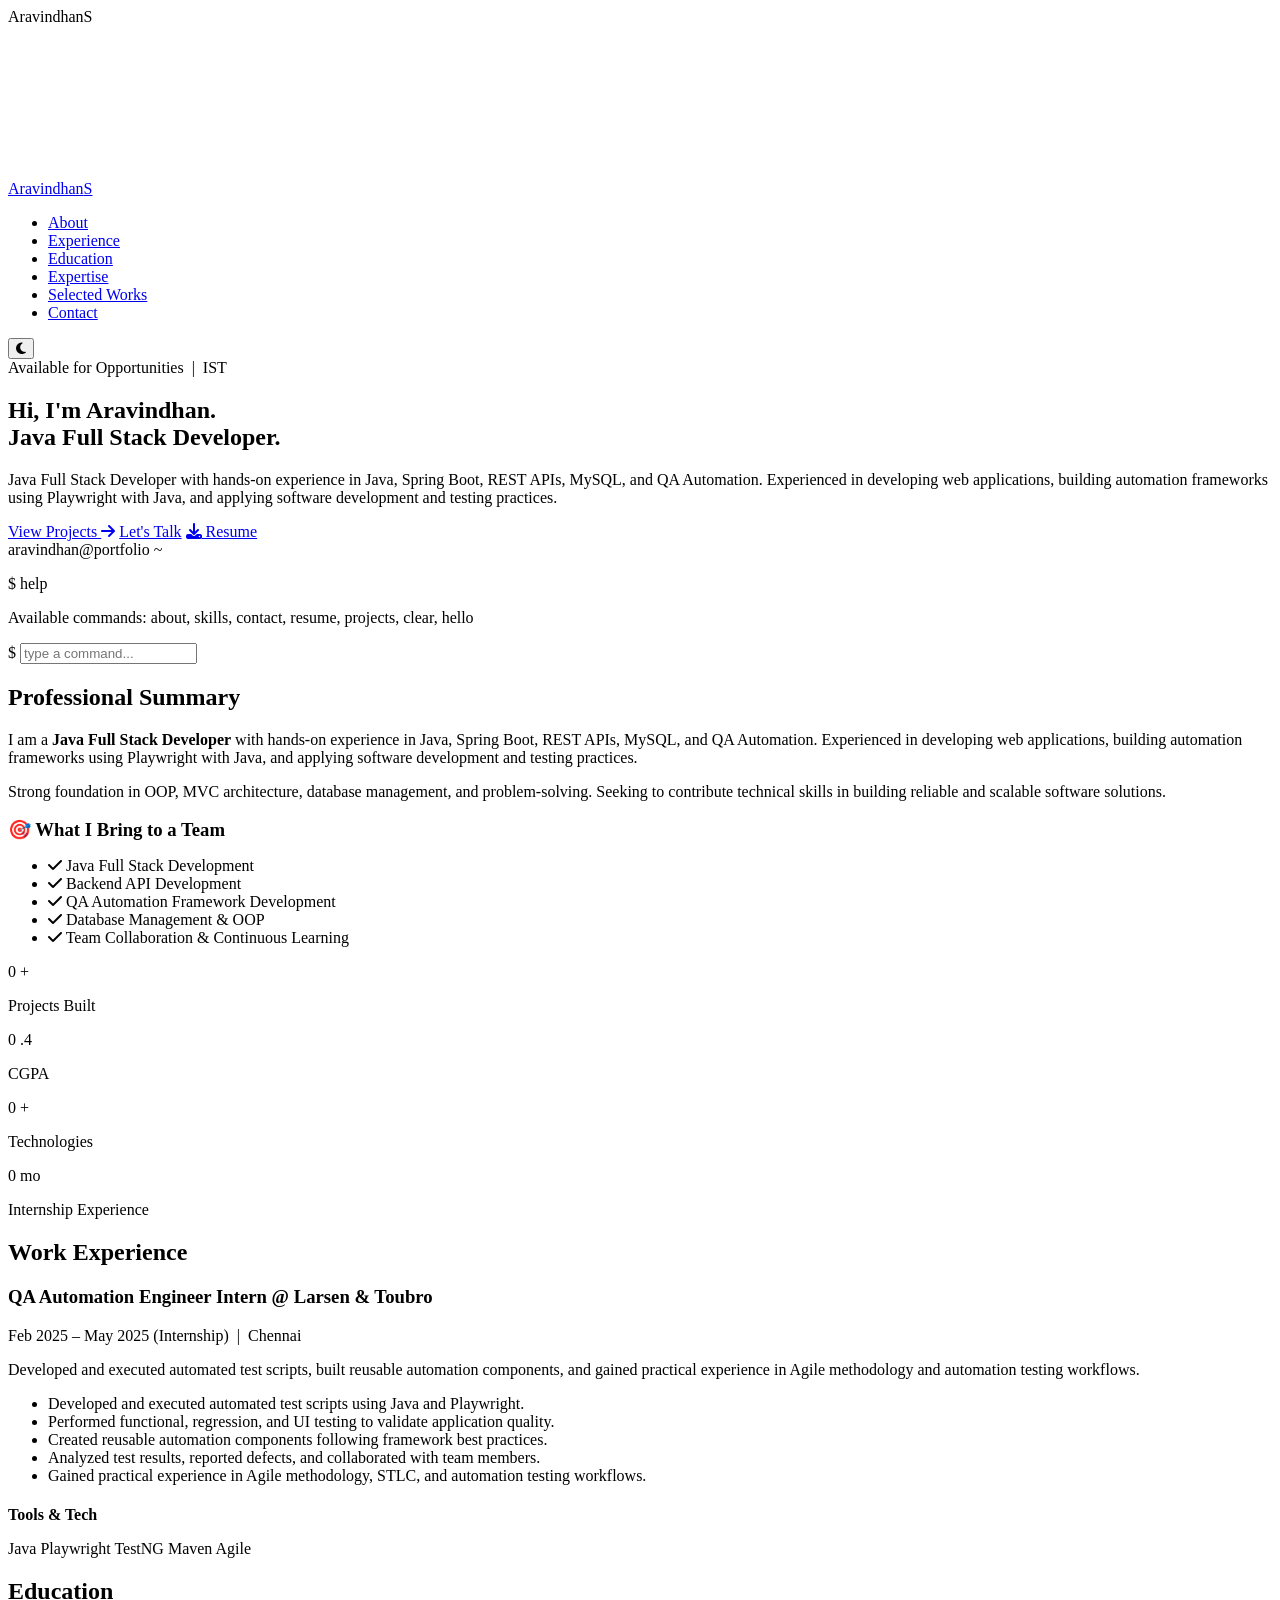
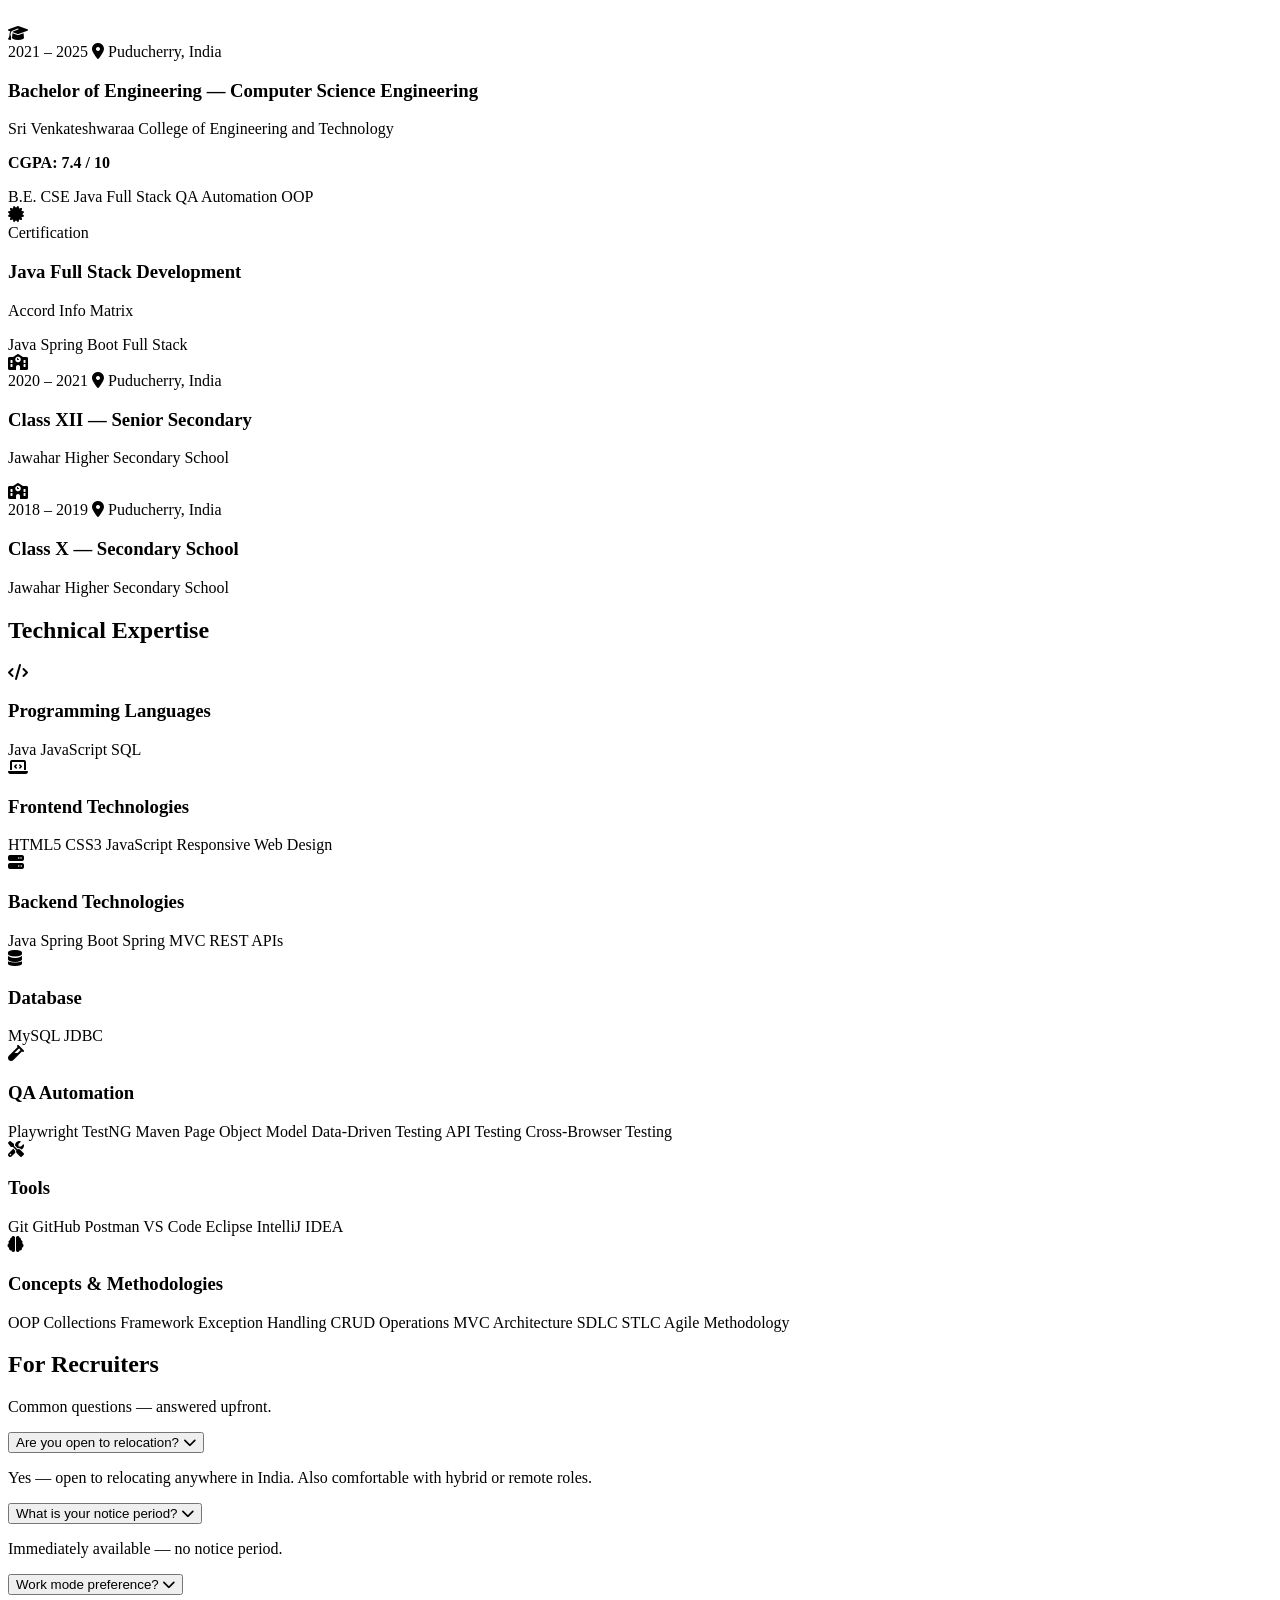
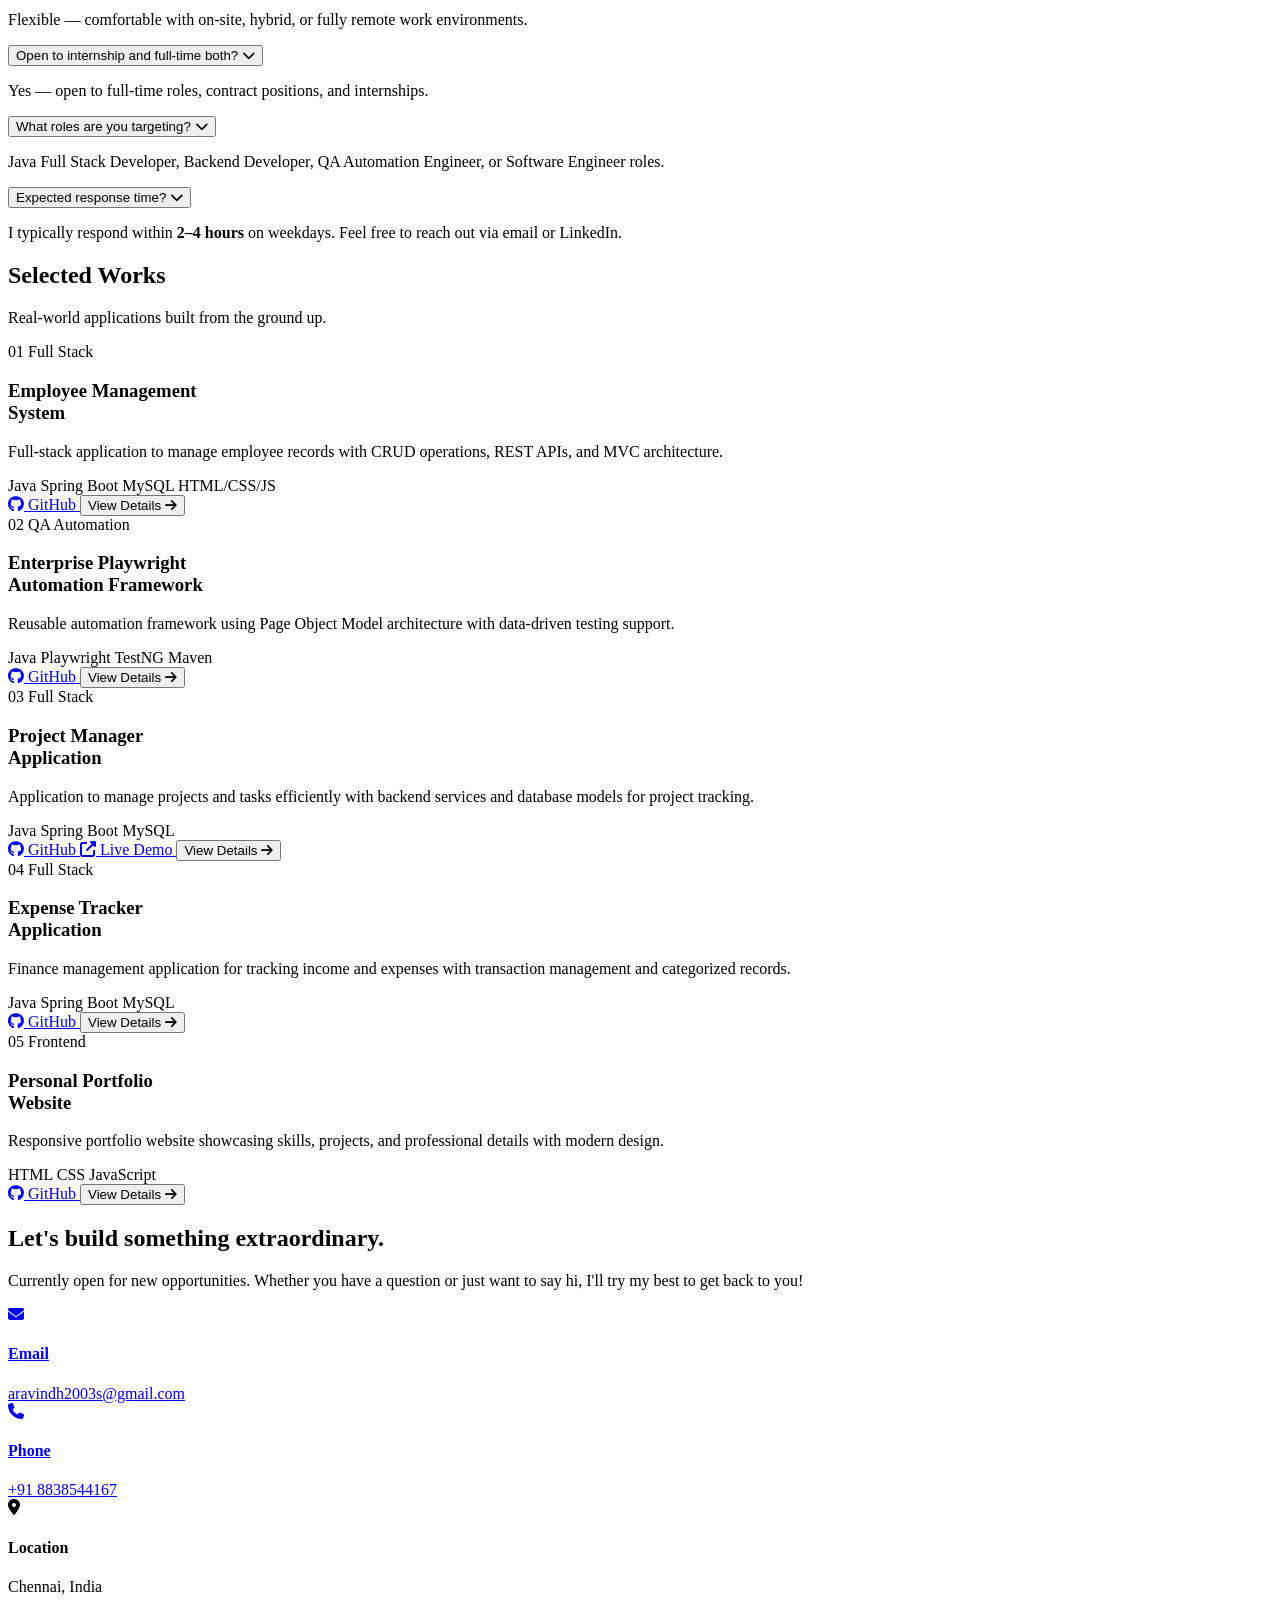
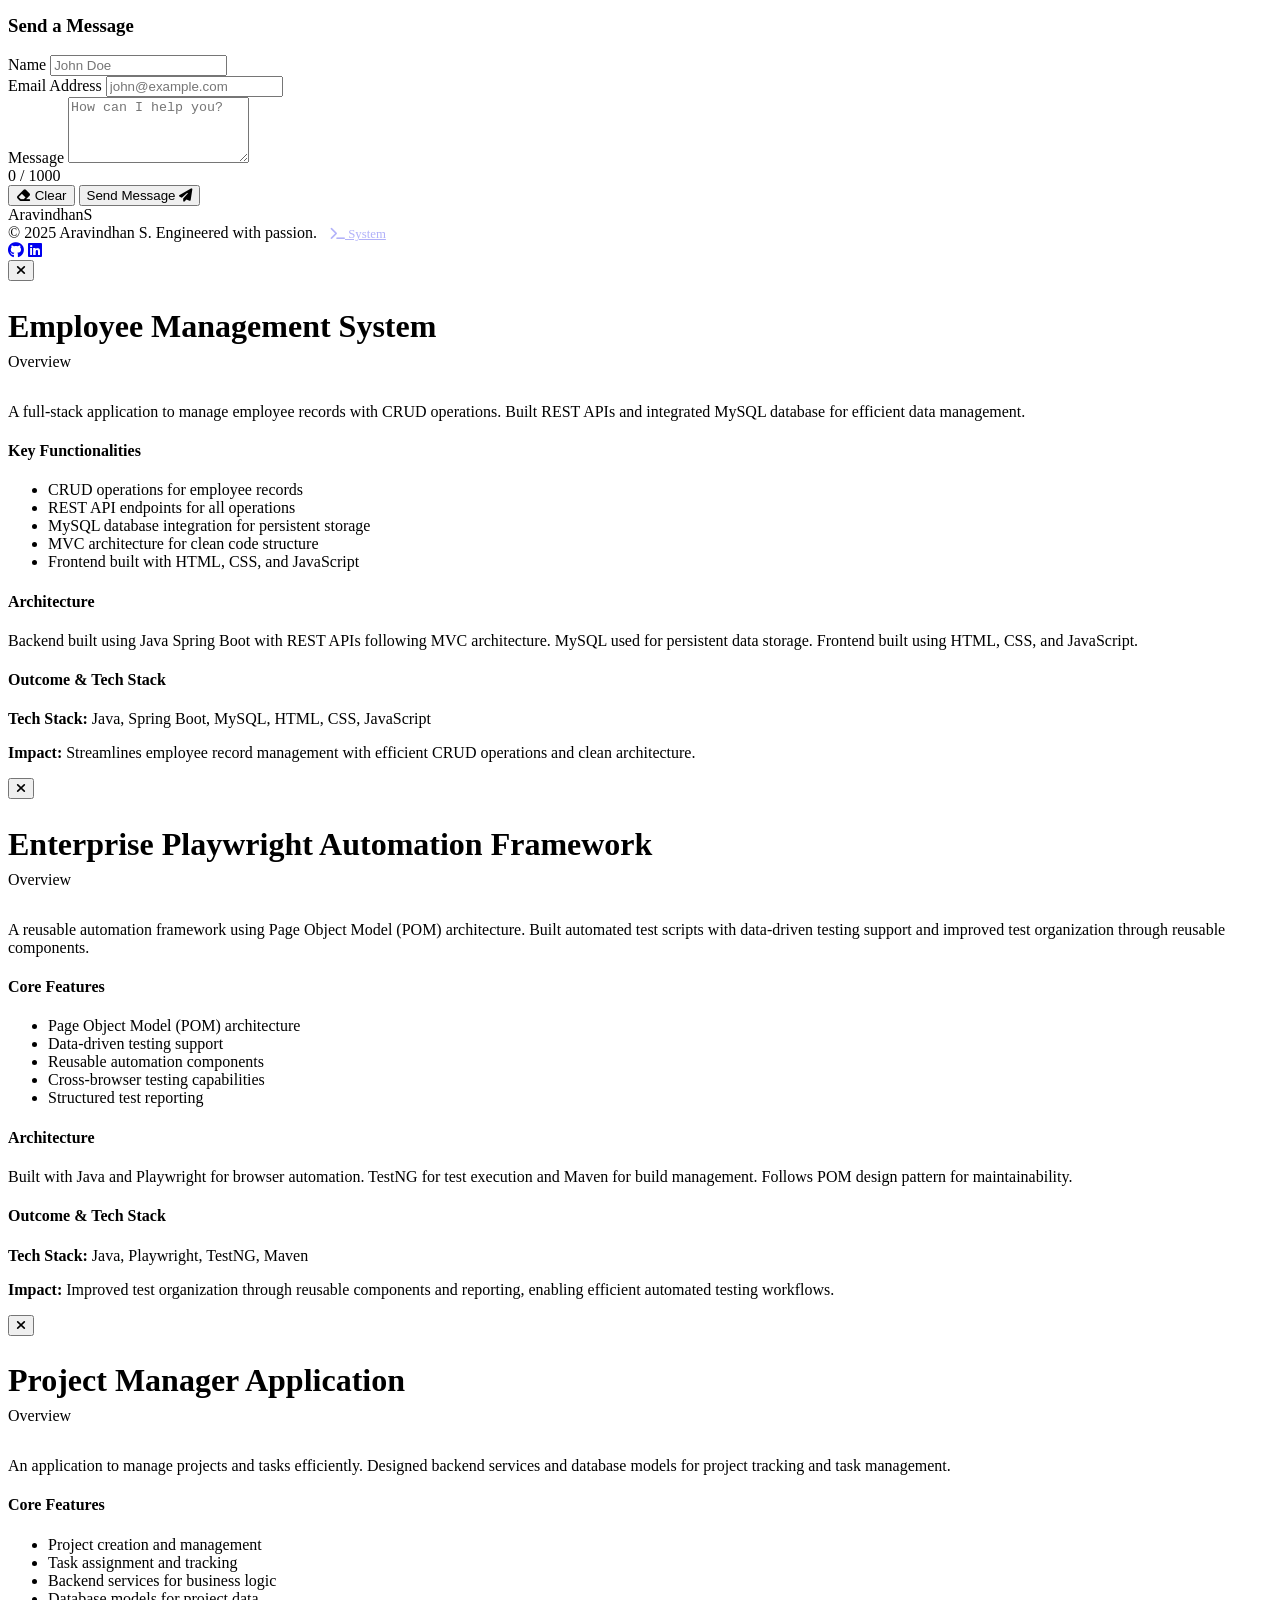
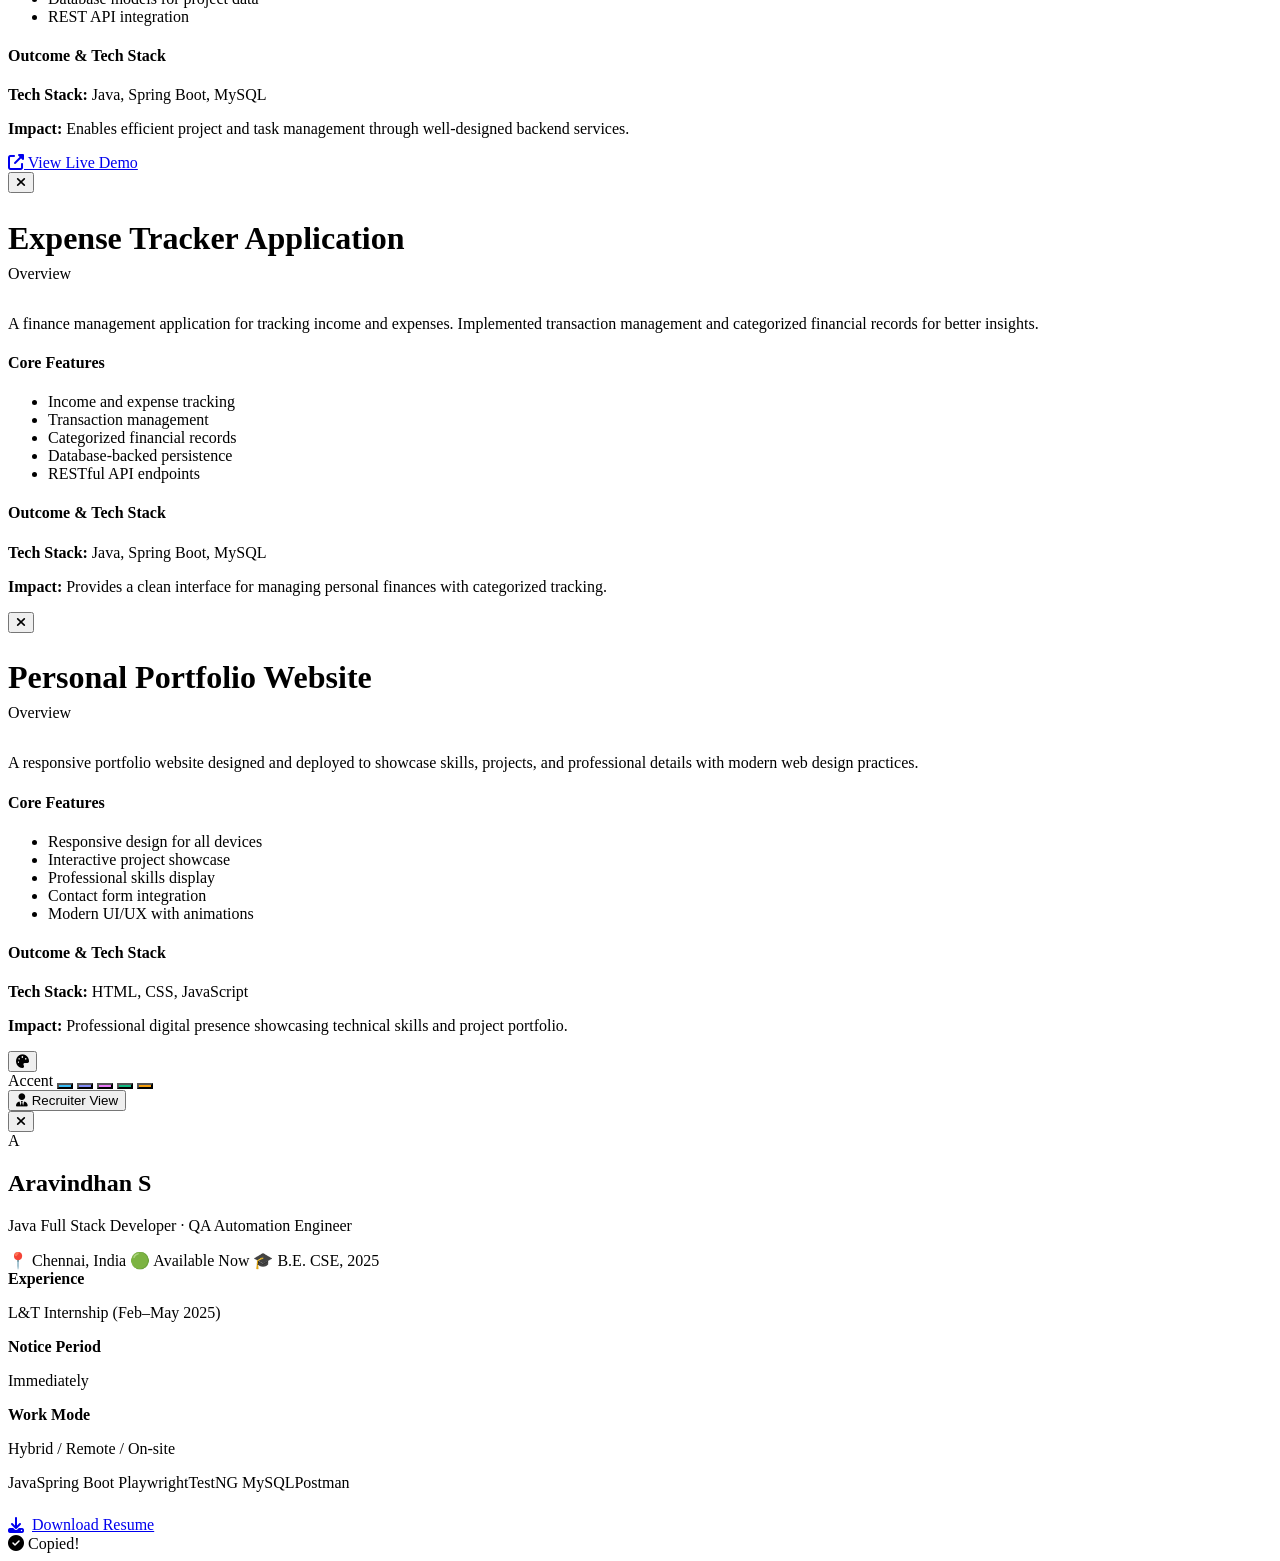
==== frontend/public/index.html @ 98ff4f3c "feat: initialize portfolio website with landing page and experience sections" ====
<!DOCTYPE html>
<html lang="en">

<head>
    <meta charset="UTF-8">
    <meta name="viewport" content="width=device-width, initial-scale=1.0">
    <meta name="description"
        content="Aravindhan S - Java Full Stack Developer & QA Automation Engineer building reliable, scalable software solutions.">
    <meta name="theme-color" content="#030305">

    <!-- Open Graph / SEO Meta Tags -->
    <meta property="og:type" content="website">
    <meta property="og:url" content="https://aravindhans.dev/">
    <meta property="og:title" content="Aravindhan S | Java Full Stack Developer | QA Automation Engineer">
    <meta property="og:description"
        content="Aravindhan S - Java Full Stack Developer & QA Automation Engineer building reliable, scalable software solutions.">
    <meta property="og:image" content="https://aravindhans.dev/og-image.jpg">

    <title>Aravindhan S | Java Full Stack Developer</title>

    <!-- Google Fonts: Inter and Geist -->
    <link rel="preconnect" href="https://fonts.googleapis.com">
    <link rel="preconnect" href="https://fonts.gstatic.com" crossorigin>
    <link
        href="https://fonts.googleapis.com/css2?family=Inter:wght@300;400;500;600;700;800&family=Geist:wght@300;400;500;600;700&display=swap"
        rel="stylesheet">

    <!-- Font Awesome for Icons -->
    <link rel="stylesheet" href="https://cdnjs.cloudflare.com/ajax/libs/font-awesome/6.5.1/css/all.min.css">

    <!-- Custom CSS -->
    <link rel="stylesheet" href="./css/style.css">
</head>

<!-- Scroll Progress Bar -->
<div id="scrollProgress" class="scroll-progress-bar"></div>

<body class="spatial-theme">
    <!-- Cinematic Preloader -->
    <div id="preloader" class="preloader">
        <div class="preloader-content">
            <div class="preloader-logo">Aravindhan<span class="text-accent">S</span></div>
            <div class="preloader-bar">
                <div class="preloader-progress"></div>
            </div>
        </div>
    </div>

    <!-- Canvas Cursor -->
    <canvas id="canvas"></canvas>

    <!-- Navigation -->
    <nav class="navbar glass-panel-nav">
        <div class="nav-container">
            <a href="#home" class="logo">Aravindhan<span class="text-accent">S</span></a>
            <ul class="nav-menu" id="navMenu">
                <li><a href="#about" class="nav-link">About</a></li>
                <li><a href="#experience" class="nav-link">Experience</a></li>
                <li><a href="#education" class="nav-link">Education</a></li>
                <li><a href="#skills" class="nav-link">Expertise</a></li>
                <li><a href="#projects" class="nav-link">Selected Works</a></li>
                <li><a href="#contact" class="nav-link">Contact</a></li>
            </ul>
            <div class="nav-right">
                <button id="themeToggle" class="theme-toggle-btn" aria-label="Toggle theme"
                    title="Toggle Light/Dark Mode">
                    <i class="fas fa-moon" id="themeIcon"></i>
                </button>
                <div class="hamburger" id="hamburger">
                    <span></span>
                    <span></span>
                    <span></span>
                </div>
            </div>
        </div>
    </nav>

    <!-- Hero Section -->
    <section id="home" class="hero">
        <div class="container hero-container">
            <div class="hero-content">
                <div class="hero-badge fade-in-up" id="heroBadge">
                    <span class="pulse-dot"></span> Available for Opportunities &nbsp;|&nbsp; <span
                        id="liveIST">IST</span>
                </div>
                <h1 class="hero-title fade-in-up" style="animation-delay: 0.1s;">
                    Hi, I'm Aravindhan. <br>
                    <span class="bg-clip-text" id="typewriterText">Java Full Stack Developer.</span>
                </h1>
                <p class="hero-subtitle fade-in-up" style="animation-delay: 0.2s;">
                    Java Full Stack Developer with hands-on experience in Java, Spring Boot, REST APIs, MySQL, and QA Automation.
                    Experienced in developing web applications, building automation frameworks using Playwright with Java,
                    and applying software development and testing practices.
                </p>
                <div class="hero-actions fade-in-up" style="animation-delay: 0.3s;">
                    <a href="#projects" class="btn btn-primary glass-btn-primary magnetic-btn">View Projects <i
                            class="fas fa-arrow-right"></i></a>
                    <a href="#contact" class="btn btn-secondary glass-btn-secondary magnetic-btn">Let's Talk</a>
                    <a href="./images/ARAVINDHAN-Resume.pdf" download="ARAVINDHAN-Resume.pdf"
                        class="btn btn-download glass-btn-download magnetic-btn">
                        <i class="fas fa-download"></i> Resume
                    </a>
                </div>
            </div>

            <!-- CLI Terminal Widget -->
            <div class="terminal-widget glass-panel fade-in-up" style="animation-delay:0.4s;" id="cliTerminal">
                <div class="terminal-bar">
                    <span class="t-dot" style="background:#ff5f57"></span>
                    <span class="t-dot" style="background:#febc2e"></span>
                    <span class="t-dot" style="background:#28c840"></span>
                    <span class="t-label">aravindhan@portfolio ~ </span>
                </div>
                <div class="terminal-output" id="terminalOutput">
                    <p class="t-line"><span class="t-prompt">$</span> <span class="t-cmd">help</span></p>
                    <p class="t-response">Available commands: <span class="t-hl">about</span>, <span
                            class="t-hl">skills</span>, <span class="t-hl">contact</span>, <span
                            class="t-hl">resume</span>, <span class="t-hl">projects</span>, <span
                            class="t-hl">clear</span>, <span class="t-hl">hello</span></p>
                </div>
                <div class="terminal-input-row">
                    <span class="t-prompt">$</span>
                    <input id="terminalInput" class="t-input" type="text" placeholder="type a command..."
                        autocomplete="off" spellcheck="false" />
                </div>
            </div>
        </div>
        <div class="hero-scroll-indicator fade-in-slow">
            <div class="mouse-icon">
                <div class="wheel"></div>
            </div>
        </div>
    </section>

    <!-- About Section -->
    <section id="about" class="about">
        <div class="container">
            <div class="about-panel-main glass-panel fade-in-up">
                <h2 class="section-title text-left">Professional Summary</h2>
                <p class="about-text">
                    I am a <strong>Java Full Stack Developer</strong> with hands-on experience in Java, Spring Boot,
                    REST APIs, MySQL, and QA Automation. Experienced in developing web applications, building
                    automation frameworks using Playwright with Java, and applying software development and
                    testing practices.
                </p>
                <p class="about-text">
                    Strong foundation in OOP, MVC architecture, database management, and problem-solving.
                    Seeking to contribute technical skills in building reliable and scalable software solutions.
                </p>
            </div>
            <div class="about-panel-side glass-panel fade-in-up" style="animation-delay: 0.1s;">
                <h3 style="margin-bottom: 0.5rem;">🎯 What I Bring to a Team</h3>
                <ul class="work-tech-list-simple">
                    <li><i class="fas fa-check text-accent"></i> Java Full Stack Development</li>
                    <li><i class="fas fa-check text-accent"></i> Backend API Development</li>
                    <li><i class="fas fa-check text-accent"></i> QA Automation Framework Development</li>
                    <li><i class="fas fa-check text-accent"></i> Database Management &amp; OOP</li>
                    <li><i class="fas fa-check text-accent"></i> Team Collaboration &amp; Continuous Learning</li>
                </ul>
            </div>
        </div>
    </section>

    <!-- Stats Counter Row -->
    <section class="stats-row" aria-label="Key achievements">
        <div class="container">
            <div class="stats-grid">
                <div class="stat-item fade-in-up">
                    <span class="stat-number" data-target="5">0</span>
                    <span class="stat-suffix">+</span>
                    <p class="stat-label">Projects Built</p>
                </div>
                <div class="stat-item fade-in-up" style="animation-delay:0.1s">
                    <span class="stat-number" data-target="7">0</span>
                    <span class="stat-suffix">.4</span>
                    <p class="stat-label">CGPA</p>
                </div>
                <div class="stat-item fade-in-up" style="animation-delay:0.2s">
                    <span class="stat-number" data-target="15">0</span>
                    <span class="stat-suffix">+</span>
                    <p class="stat-label">Technologies</p>
                </div>
                <div class="stat-item fade-in-up" style="animation-delay:0.3s">
                    <span class="stat-number" data-target="4">0</span>
                    <span class="stat-suffix">mo</span>
                    <p class="stat-label">Internship Experience</p>
                </div>
            </div>
        </div>
    </section>

    <!-- Experience Section -->

    <section id="experience" class="experience">
        <div class="container">
            <h2 class="section-title text-center fade-in-up">Work Experience</h2>

            <div class="work-showcase glass-panel fade-in-up tilt-card">
                <div class="work-content">
                    <h3 class="work-title">QA Automation Engineer Intern @ Larsen &amp; Toubro</h3>
                    <span class="work-category">Feb 2025 – May 2025 (Internship) &nbsp;|&nbsp; Chennai</span>
                    <p class="work-desc" style="color: var(--text-secondary); margin-bottom: 1rem;">
                        Developed and executed automated test scripts, built reusable automation components, and gained
                        practical experience in Agile methodology and automation testing workflows.
                    </p>
                    <ul class="modal-list" style="margin-bottom:0">
                        <li>Developed and executed automated test scripts using Java and Playwright.</li>
                        <li>Performed functional, regression, and UI testing to validate application quality.</li>
                        <li>Created reusable automation components following framework best practices.</li>
                        <li>Analyzed test results, reported defects, and collaborated with team members.</li>
                        <li>Gained practical experience in Agile methodology, STLC, and automation testing workflows.</li>
                    </ul>
                </div>
                <div class="work-tools">
                    <h4 style="margin-bottom: 1rem; color: var(--text-primary);">Tools &amp; Tech</h4>
                    <div class="tech-tags">
                        <span class="tag">Java</span>
                        <span class="tag">Playwright</span>
                        <span class="tag">TestNG</span>
                        <span class="tag">Maven</span>
                        <span class="tag">Agile</span>
                    </div>
                </div>
            </div>
        </div>
    </section>

    <!-- Education Section -->
    <section id="education" class="education">
        <div class="container">
            <h2 class="section-title text-center fade-in-up">Education</h2>
            <div class="education-timeline">

                <!-- Degree -->
                <div class="edu-card glass-panel fade-in-up tilt-card">
                    <div class="edu-icon-wrap">
                        <i class="fas fa-graduation-cap"></i>
                    </div>
                    <div class="edu-body">
                        <div class="edu-meta">
                            <span class="edu-year">2021 – 2025</span>
                            <span class="edu-location"><i class="fas fa-map-marker-alt"></i> Puducherry, India</span>
                        </div>
                        <h3 class="edu-degree">Bachelor of Engineering — Computer Science Engineering</h3>
                        <p class="edu-institution">Sri Venkateshwaraa College of Engineering and Technology</p>
                        <p style="color: var(--text-accent); font-weight: 600; margin-top: 0.5rem;">CGPA: 7.4 / 10</p>
                        <div class="tech-tags" style="margin-top:1rem;">
                            <span class="tag">B.E. CSE</span>
                            <span class="tag">Java Full Stack</span>
                            <span class="tag">QA Automation</span>
                            <span class="tag">OOP</span>
                        </div>
                    </div>
                </div>

                <!-- Certification -->
                <div class="edu-card glass-panel fade-in-up tilt-card" style="animation-delay:0.1s;">
                    <div class="edu-icon-wrap">
                        <i class="fas fa-certificate"></i>
                    </div>
                    <div class="edu-body">
                        <div class="edu-meta">
                            <span class="edu-year">Certification</span>
                        </div>
                        <h3 class="edu-degree">Java Full Stack Development</h3>
                        <p class="edu-institution">Accord Info Matrix</p>
                        <div class="tech-tags" style="margin-top:1rem;">
                            <span class="tag">Java</span>
                            <span class="tag">Spring Boot</span>
                            <span class="tag">Full Stack</span>
                        </div>
                    </div>
                </div>

                <!-- Class XII -->
                <div class="edu-card glass-panel fade-in-up tilt-card" style="animation-delay:0.2s;">
                    <div class="edu-icon-wrap">
                        <i class="fas fa-school"></i>
                    </div>
                    <div class="edu-body">
                        <div class="edu-meta">
                            <span class="edu-year">2020 – 2021</span>
                            <span class="edu-location"><i class="fas fa-map-marker-alt"></i> Puducherry, India</span>
                        </div>
                        <h3 class="edu-degree">Class XII — Senior Secondary</h3>
                        <p class="edu-institution">Jawahar Higher Secondary School</p>
                    </div>
                </div>

                <!-- Class X -->
                <div class="edu-card glass-panel fade-in-up tilt-card" style="animation-delay:0.3s;">
                    <div class="edu-icon-wrap">
                        <i class="fas fa-school"></i>
                    </div>
                    <div class="edu-body">
                        <div class="edu-meta">
                            <span class="edu-year">2018 – 2019</span>
                            <span class="edu-location"><i class="fas fa-map-marker-alt"></i> Puducherry, India</span>
                        </div>
                        <h3 class="edu-degree">Class X — Secondary School</h3>
                        <p class="edu-institution">Jawahar Higher Secondary School</p>
                    </div>
                </div>

            </div>
        </div>
    </section>

    <!-- Skills Section -->
    <section id="skills" class="skills" style="padding-top: 0;">
        <div class="container">
            <div class="section-header text-center fade-in-up">
                <h2 class="section-title">Technical Expertise</h2>
            </div>

            <div class="skills-grid" style="grid-template-columns: repeat(auto-fit, minmax(300px, 1fr));gap: 2rem;">
                <!-- Languages -->
                <div class="skill-card glass-panel fade-in-up tilt-card">
                    <div class="skill-icon-wrap"><i class="fas fa-code"></i></div>
                    <h3>Programming Languages</h3>
                    <div class="tech-tags">
                        <span class="tag">Java</span>
                        <span class="tag">JavaScript</span>
                        <span class="tag">SQL</span>
                    </div>
                </div>

                <!-- Frontend -->
                <div class="skill-card glass-panel fade-in-up tilt-card" style="animation-delay: 0.1s">
                    <div class="skill-icon-wrap"><i class="fas fa-laptop-code"></i></div>
                    <h3>Frontend Technologies</h3>
                    <div class="tech-tags">
                        <span class="tag">HTML5</span>
                        <span class="tag">CSS3</span>
                        <span class="tag">JavaScript</span>
                        <span class="tag">Responsive Web Design</span>
                    </div>
                </div>

                <!-- Backend -->
                <div class="skill-card glass-panel fade-in-up tilt-card" style="animation-delay: 0.2s">
                    <div class="skill-icon-wrap"><i class="fas fa-server"></i></div>
                    <h3>Backend Technologies</h3>
                    <div class="tech-tags">
                        <span class="tag">Java</span>
                        <span class="tag">Spring Boot</span>
                        <span class="tag">Spring MVC</span>
                        <span class="tag">REST APIs</span>
                    </div>
                </div>

                <!-- Database -->
                <div class="skill-card glass-panel fade-in-up tilt-card">
                    <div class="skill-icon-wrap"><i class="fas fa-database"></i></div>
                    <h3>Database</h3>
                    <div class="tech-tags">
                        <span class="tag">MySQL</span>
                        <span class="tag">JDBC</span>
                    </div>
                </div>

                <!-- QA Automation -->
                <div class="skill-card glass-panel fade-in-up tilt-card" style="animation-delay: 0.1s">
                    <div class="skill-icon-wrap"><i class="fas fa-vial"></i></div>
                    <h3>QA Automation</h3>
                    <div class="tech-tags">
                        <span class="tag">Playwright</span>
                        <span class="tag">TestNG</span>
                        <span class="tag">Maven</span>
                        <span class="tag">Page Object Model</span>
                        <span class="tag">Data-Driven Testing</span>
                        <span class="tag">API Testing</span>
                        <span class="tag">Cross-Browser Testing</span>
                    </div>
                </div>

                <!-- Tools -->
                <div class="skill-card glass-panel fade-in-up tilt-card" style="animation-delay: 0.2s">
                    <div class="skill-icon-wrap"><i class="fas fa-tools"></i></div>
                    <h3>Tools</h3>
                    <div class="tech-tags">
                        <span class="tag">Git</span>
                        <span class="tag">GitHub</span>
                        <span class="tag">Postman</span>
                        <span class="tag">VS Code</span>
                        <span class="tag">Eclipse</span>
                        <span class="tag">IntelliJ IDEA</span>
                    </div>
                </div>

                <!-- Concepts -->
                <div class="skill-card glass-panel fade-in-up tilt-card" style="animation-delay: 0.3s">
                    <div class="skill-icon-wrap"><i class="fas fa-brain"></i></div>
                    <h3>Concepts &amp; Methodologies</h3>
                    <div class="tech-tags">
                        <span class="tag">OOP</span>
                        <span class="tag">Collections Framework</span>
                        <span class="tag">Exception Handling</span>
                        <span class="tag">CRUD Operations</span>
                        <span class="tag">MVC Architecture</span>
                        <span class="tag">SDLC</span>
                        <span class="tag">STLC</span>
                        <span class="tag">Agile Methodology</span>
                    </div>
                </div>
            </div>
        </div>
    </section>

    <!-- Recruiter FAQ Section -->
    <section id="faq" class="faq-section">
        <div class="container">
            <div class="section-header text-center fade-in-up">
                <h2 class="section-title">For Recruiters</h2>
                <p class="section-subtitle">Common questions — answered upfront.</p>
            </div>
            <div class="faq-grid">
                <div class="faq-item glass-panel fade-in-up">
                    <button class="faq-question">
                        <span>Are you open to relocation?</span>
                        <i class="fas fa-chevron-down faq-icon"></i>
                    </button>
                    <div class="faq-answer">
                        <p>Yes — open to relocating anywhere in India. Also comfortable with hybrid or remote roles.</p>
                    </div>
                </div>
                <div class="faq-item glass-panel fade-in-up" style="animation-delay:0.05s">
                    <button class="faq-question">
                        <span>What is your notice period?</span>
                        <i class="fas fa-chevron-down faq-icon"></i>
                    </button>
                    <div class="faq-answer">
                        <p>Immediately available — no notice period.</p>
                    </div>
                </div>
                <div class="faq-item glass-panel fade-in-up" style="animation-delay:0.1s">
                    <button class="faq-question">
                        <span>Work mode preference?</span>
                        <i class="fas fa-chevron-down faq-icon"></i>
                    </button>
                    <div class="faq-answer">
                        <p>Flexible — comfortable with on-site, hybrid, or fully remote work environments.</p>
                    </div>
                </div>
                <div class="faq-item glass-panel fade-in-up" style="animation-delay:0.15s">
                    <button class="faq-question">
                        <span>Open to internship and full-time both?</span>
                        <i class="fas fa-chevron-down faq-icon"></i>
                    </button>
                    <div class="faq-answer">
                        <p>Yes — open to full-time roles, contract positions, and internships.</p>
                    </div>
                </div>
                <div class="faq-item glass-panel fade-in-up" style="animation-delay:0.2s">
                    <button class="faq-question">
                        <span>What roles are you targeting?</span>
                        <i class="fas fa-chevron-down faq-icon"></i>
                    </button>
                    <div class="faq-answer">
                        <p>Java Full Stack Developer, Backend Developer, QA Automation Engineer, or Software Engineer
                            roles.</p>
                    </div>
                </div>
                <div class="faq-item glass-panel fade-in-up" style="animation-delay:0.25s">
                    <button class="faq-question">
                        <span>Expected response time?</span>
                        <i class="fas fa-chevron-down faq-icon"></i>
                    </button>
                    <div class="faq-answer">
                        <p>I typically respond within <strong>2–4 hours</strong> on weekdays. Feel free to reach out via
                            email or LinkedIn.</p>
                    </div>
                </div>
            </div>
        </div>
    </section>

    <!-- Projects Section -->
    <section id="projects" class="projects">
        <div class="container">
            <div class="section-header text-center fade-in-up">
                <h2 class="section-title">Selected Works</h2>
                <p class="section-subtitle">Real-world applications built from the ground up.</p>
            </div>

            <div class="projects-grid">

                <!-- Card 1 — Employee Management System -->
                <article class="project-card glass-panel fade-in-up tilt-card">
                    <div class="project-card-accent" style="--accent-from:#38bdf8;--accent-to:#818cf8;"></div>
                    <div class="project-card-inner">
                        <div class="project-card-header">
                            <span class="project-number">01</span>
                            <span class="project-badge">Full Stack</span>
                        </div>
                        <h3 class="project-card-title">Employee Management<br>System</h3>
                        <p class="project-card-desc">Full-stack application to manage employee records with CRUD operations, REST APIs, and MVC architecture.</p>
                        <div class="tech-tags">
                            <span class="tag">Java</span>
                            <span class="tag">Spring Boot</span>
                            <span class="tag">MySQL</span>
                            <span class="tag">HTML/CSS/JS</span>
                        </div>
                        <div class="project-card-footer">
                            <a href="https://github.com/aravindh2003s" target="_blank"
                                class="btn glass-btn-secondary small-btn project-card-btn project-github-btn"
                                title="View on GitHub">
                                <i class="fab fa-github"></i> GitHub
                            </a>
                            <button onclick="openModal('modal-1')"
                                class="btn glass-btn-primary small-btn project-card-btn">
                                View Details <i class="fas fa-arrow-right"></i>
                            </button>
                        </div>
                    </div>
                </article>

                <!-- Card 2 — Playwright Automation Framework -->
                <article class="project-card glass-panel fade-in-up tilt-card" style="animation-delay:0.1s;">
                    <div class="project-card-accent" style="--accent-from:#818cf8;--accent-to:#e879f9;"></div>
                    <div class="project-card-inner">
                        <div class="project-card-header">
                            <span class="project-number">02</span>
                            <span class="project-badge">QA Automation</span>
                        </div>
                        <h3 class="project-card-title">Enterprise Playwright<br>Automation Framework</h3>
                        <p class="project-card-desc">Reusable automation framework using Page Object Model architecture with data-driven testing support.</p>
                        <div class="tech-tags">
                            <span class="tag">Java</span>
                            <span class="tag">Playwright</span>
                            <span class="tag">TestNG</span>
                            <span class="tag">Maven</span>
                        </div>
                        <div class="project-card-footer">
                            <a href="https://github.com/aravindh2003s" target="_blank"
                                class="btn glass-btn-secondary small-btn project-card-btn project-github-btn"
                                title="View on GitHub">
                                <i class="fab fa-github"></i> GitHub
                            </a>
                            <button onclick="openModal('modal-2')"
                                class="btn glass-btn-primary small-btn project-card-btn">
                                View Details <i class="fas fa-arrow-right"></i>
                            </button>
                        </div>
                    </div>
                </article>

                <!-- Card 3 — Project Manager -->
                <article class="project-card glass-panel fade-in-up tilt-card" style="animation-delay:0.2s;">
                    <div class="project-card-accent" style="--accent-from:#e879f9;--accent-to:#f59e0b;"></div>
                    <div class="project-card-inner">
                        <div class="project-card-header">
                            <span class="project-number">03</span>
                            <span class="project-badge">Full Stack</span>
                        </div>
                        <h3 class="project-card-title">Project Manager<br>Application</h3>
                        <p class="project-card-desc">Application to manage projects and tasks efficiently with backend services and database models for project tracking.</p>
                        <div class="tech-tags">
                            <span class="tag">Java</span>
                            <span class="tag">Spring Boot</span>
                            <span class="tag">MySQL</span>
                        </div>
                        <div class="project-card-footer">
                            <a href="https://github.com/aravindh2003s" target="_blank"
                                class="btn glass-btn-secondary small-btn project-card-btn project-github-btn"
                                title="View on GitHub">
                                <i class="fab fa-github"></i> GitHub
                            </a>
                            <a href="https://pms-frontend-vop2.onrender.com" target="_blank"
                                class="btn glass-btn-secondary small-btn project-card-btn"
                                title="Live Demo">
                                <i class="fas fa-external-link-alt"></i> Live Demo
                            </a>
                            <button onclick="openModal('modal-3')"
                                class="btn glass-btn-primary small-btn project-card-btn">
                                View Details <i class="fas fa-arrow-right"></i>
                            </button>
                        </div>
                    </div>
                </article>

                <!-- Card 4 — Expense Tracker -->
                <article class="project-card glass-panel fade-in-up tilt-card" style="animation-delay:0.3s;">
                    <div class="project-card-accent" style="--accent-from:#10b981;--accent-to:#38bdf8;"></div>
                    <div class="project-card-inner">
                        <div class="project-card-header">
                            <span class="project-number">04</span>
                            <span class="project-badge">Full Stack</span>
                        </div>
                        <h3 class="project-card-title">Expense Tracker<br>Application</h3>
                        <p class="project-card-desc">Finance management application for tracking income and expenses with transaction management and categorized records.</p>
                        <div class="tech-tags">
                            <span class="tag">Java</span>
                            <span class="tag">Spring Boot</span>
                            <span class="tag">MySQL</span>
                        </div>
                        <div class="project-card-footer">
                            <a href="https://github.com/aravindh2003s" target="_blank"
                                class="btn glass-btn-secondary small-btn project-card-btn project-github-btn"
                                title="View on GitHub">
                                <i class="fab fa-github"></i> GitHub
                            </a>
                            <button onclick="openModal('modal-4')"
                                class="btn glass-btn-primary small-btn project-card-btn">
                                View Details <i class="fas fa-arrow-right"></i>
                            </button>
                        </div>
                    </div>
                </article>

                <!-- Card 5 — Personal Portfolio -->
                <article class="project-card glass-panel fade-in-up tilt-card" style="animation-delay:0.4s;">
                    <div class="project-card-accent" style="--accent-from:#f59e0b;--accent-to:#ef4444;"></div>
                    <div class="project-card-inner">
                        <div class="project-card-header">
                            <span class="project-number">05</span>
                            <span class="project-badge">Frontend</span>
                        </div>
                        <h3 class="project-card-title">Personal Portfolio<br>Website</h3>
                        <p class="project-card-desc">Responsive portfolio website showcasing skills, projects, and professional details with modern design.</p>
                        <div class="tech-tags">
                            <span class="tag">HTML</span>
                            <span class="tag">CSS</span>
                            <span class="tag">JavaScript</span>
                        </div>
                        <div class="project-card-footer">
                            <a href="https://github.com/aravindh2003s" target="_blank"
                                class="btn glass-btn-secondary small-btn project-card-btn project-github-btn"
                                title="View on GitHub">
                                <i class="fab fa-github"></i> GitHub
                            </a>
                            <button onclick="openModal('modal-5')"
                                class="btn glass-btn-primary small-btn project-card-btn">
                                View Details <i class="fas fa-arrow-right"></i>
                            </button>
                        </div>
                    </div>
                </article>

            </div>
        </div>
    </section>


    <!-- Contact Section -->

    <section id="contact" class="contact">
        <div class="container">
            <div class="contact-grid">
                <div class="contact-info fade-in-up">
                    <h2 class="section-title">Let's build something extraordinary.</h2>
                    <p class="section-subtitle">Currently open for new opportunities. Whether you have a question or
                        just want to say hi, I'll try my best to get back to you!</p>

                    <div class="contact-methods">
                        <a href="mailto:aravindh2003s@gmail.com" class="contact-method-card glass-panel tilt-card">
                            <div class="icon-wrap"><i class="fas fa-envelope"></i></div>
                            <div>
                                <h4>Email</h4>
                                <span>aravindh2003s@gmail.com</span>
                            </div>
                        </a>
                        <a href="tel:+918838544167" class="contact-method-card glass-panel tilt-card"
                            style="animation-delay: 0.1s">
                            <div class="icon-wrap"><i class="fas fa-phone"></i></div>
                            <div>
                                <h4>Phone</h4>
                                <span>+91 8838544167</span>
                            </div>
                        </a>
                        <div class="contact-method-card glass-panel tilt-card" style="animation-delay: 0.2s">
                            <div class="icon-wrap"><i class="fas fa-map-marker-alt"></i></div>
                            <div>
                                <h4>Location</h4>
                                <span>Chennai, India</span>
                            </div>
                        </div>
                    </div>
                </div>

                <div class="contact-form-wrapper fade-in-up" style="animation-delay: 0.2s">
                    <form id="contactForm" class="glass-form glass-panel" novalidate>
                        <div class="form-header">
                            <h3>Send a Message</h3>
                        </div>
                        <div class="form-group">
                            <label for="name">Name</label>
                            <input type="text" id="name" name="name" required placeholder="John Doe"
                                minlength="2" maxlength="100">
                            <span class="field-hint" id="nameHint"></span>
                        </div>
                        <div class="form-group">
                            <label for="email">Email Address</label>
                            <input type="email" id="email" name="email" required placeholder="john@example.com">
                            <span class="field-hint" id="emailHint"></span>
                        </div>
                        <div class="form-group">
                            <label for="message">Message</label>
                            <textarea id="message" name="message" required rows="4"
                                placeholder="How can I help you?" minlength="10" maxlength="1000"></textarea>
                            <div class="field-meta-row">
                                <span class="field-hint" id="messageHint"></span>
                                <span class="char-counter" id="charCounter">0 / 1000</span>
                            </div>
                        </div>
                        <div class="form-btn-row">
                            <button type="button" id="formClearBtn" class="btn btn-secondary glass-btn-secondary btn-half">
                                <i class="fas fa-eraser"></i> Clear
                            </button>
                            <button type="submit" id="formSubmitBtn" class="btn btn-primary glass-btn-primary btn-half">
                                <span class="btn-text">Send Message <i class="fas fa-paper-plane"></i></span>
                                <span class="btn-loader" hidden><i class="fas fa-circle-notch fa-spin"></i> Sending…</span>
                            </button>
                        </div>
                        <div id="formMessage" class="form-message"></div>
                    </form>
                </div>
            </div>
        </div>
    </section>

    <!-- Footer -->
    <footer class="footer">
        <div class="container footer-content glass-panel-nav">
            <div class="footer-logo">Aravindhan<span class="text-accent">S</span></div>
            <div class="footer-copy">
                © 2025 Aravindhan S. Engineered with passion.
                <a href="admin.html" style="opacity: 0.3; margin-left:10px; font-size: 0.8em; transition: opacity 0.3s;"
                    onmouseover="this.style.opacity=1" onmouseout="this.style.opacity=0.3"><i
                        class="fas fa-terminal"></i> System</a>
            </div>
            <div class="footer-socials">
                <a href="https://github.com/aravindh2003s" target="_blank"><i class="fab fa-github"></i></a>
                <a href="https://www.linkedin.com/in/aravindhan-s-37254b2a2" target="_blank"><i
                        class="fab fa-linkedin"></i></a>
            </div>
        </div>
    </footer>

    <!-- Project Modals -->
    <div id="modal-1" class="modal-overlay">
        <div class="glass-panel modal-content">
            <button class="close-modal" onclick="closeModal('modal-1')"><i class="fas fa-times"></i></button>
            <h2 class="section-title" style="font-size: 2rem; margin-bottom: 0.5rem;">Employee Management System</h2>
            <div class="work-category" style="margin-bottom: 2rem;">Overview</div>
            <p class="modal-text">A full-stack application to manage employee records with CRUD operations. Built REST APIs and integrated MySQL database for efficient data management.</p>

            <h4 class="modal-h4">Key Functionalities</h4>
            <ul class="modal-list">
                <li>CRUD operations for employee records</li>
                <li>REST API endpoints for all operations</li>
                <li>MySQL database integration for persistent storage</li>
                <li>MVC architecture for clean code structure</li>
                <li>Frontend built with HTML, CSS, and JavaScript</li>
            </ul>

            <h4 class="modal-h4">Architecture</h4>
            <p class="modal-text">Backend built using Java Spring Boot with REST APIs following MVC architecture. MySQL used for persistent data storage. Frontend built using HTML, CSS, and JavaScript.</p>

            <h4 class="modal-h4">Outcome &amp; Tech Stack</h4>
            <p class="modal-text"><strong>Tech Stack:</strong> Java, Spring Boot, MySQL, HTML, CSS, JavaScript</p>
            <p class="modal-text"><strong>Impact:</strong> Streamlines employee record management with efficient CRUD operations and clean architecture.</p>
        </div>
    </div>

    <div id="modal-2" class="modal-overlay">
        <div class="glass-panel modal-content">
            <button class="close-modal" onclick="closeModal('modal-2')"><i class="fas fa-times"></i></button>
            <h2 class="section-title" style="font-size: 2rem; margin-bottom: 0.5rem;">Enterprise Playwright Automation Framework</h2>
            <div class="work-category" style="margin-bottom: 2rem;">Overview</div>
            <p class="modal-text">A reusable automation framework using Page Object Model (POM) architecture. Built automated test scripts with data-driven testing support and improved test organization through reusable components.</p>

            <h4 class="modal-h4">Core Features</h4>
            <ul class="modal-list">
                <li>Page Object Model (POM) architecture</li>
                <li>Data-driven testing support</li>
                <li>Reusable automation components</li>
                <li>Cross-browser testing capabilities</li>
                <li>Structured test reporting</li>
            </ul>

            <h4 class="modal-h4">Architecture</h4>
            <p class="modal-text">Built with Java and Playwright for browser automation. TestNG for test execution and Maven for build management. Follows POM design pattern for maintainability.</p>

            <h4 class="modal-h4">Outcome &amp; Tech Stack</h4>
            <p class="modal-text"><strong>Tech Stack:</strong> Java, Playwright, TestNG, Maven</p>
            <p class="modal-text"><strong>Impact:</strong> Improved test organization through reusable components and reporting, enabling efficient automated testing workflows.</p>
        </div>
    </div>

    <div id="modal-3" class="modal-overlay">
        <div class="glass-panel modal-content">
            <button class="close-modal" onclick="closeModal('modal-3')"><i class="fas fa-times"></i></button>
            <h2 class="section-title" style="font-size: 2rem; margin-bottom: 0.5rem;">Project Manager Application</h2>
            <div class="work-category" style="margin-bottom: 2rem;">Overview</div>
            <p class="modal-text">An application to manage projects and tasks efficiently. Designed backend services and database models for project tracking and task management.</p>

            <h4 class="modal-h4">Core Features</h4>
            <ul class="modal-list">
                <li>Project creation and management</li>
                <li>Task assignment and tracking</li>
                <li>Backend services for business logic</li>
                <li>Database models for project data</li>
                <li>REST API integration</li>
            </ul>

            <h4 class="modal-h4">Outcome &amp; Tech Stack</h4>
            <p class="modal-text"><strong>Tech Stack:</strong> Java, Spring Boot, MySQL</p>
            <p class="modal-text"><strong>Impact:</strong> Enables efficient project and task management through well-designed backend services.</p>
            <a href="https://pms-frontend-vop2.onrender.com" target="_blank" class="btn glass-btn-primary" style="margin-top: 1rem;">
                <i class="fas fa-external-link-alt"></i> View Live Demo
            </a>
        </div>
    </div>

    <div id="modal-4" class="modal-overlay">
        <div class="glass-panel modal-content">
            <button class="close-modal" onclick="closeModal('modal-4')"><i class="fas fa-times"></i></button>
            <h2 class="section-title" style="font-size: 2rem; margin-bottom: 0.5rem;">Expense Tracker Application</h2>
            <div class="work-category" style="margin-bottom: 2rem;">Overview</div>
            <p class="modal-text">A finance management application for tracking income and expenses. Implemented transaction management and categorized financial records for better insights.</p>

            <h4 class="modal-h4">Core Features</h4>
            <ul class="modal-list">
                <li>Income and expense tracking</li>
                <li>Transaction management</li>
                <li>Categorized financial records</li>
                <li>Database-backed persistence</li>
                <li>RESTful API endpoints</li>
            </ul>

            <h4 class="modal-h4">Outcome &amp; Tech Stack</h4>
            <p class="modal-text"><strong>Tech Stack:</strong> Java, Spring Boot, MySQL</p>
            <p class="modal-text"><strong>Impact:</strong> Provides a clean interface for managing personal finances with categorized tracking.</p>
        </div>
    </div>

    <div id="modal-5" class="modal-overlay">
        <div class="glass-panel modal-content">
            <button class="close-modal" onclick="closeModal('modal-5')"><i class="fas fa-times"></i></button>
            <h2 class="section-title" style="font-size: 2rem; margin-bottom: 0.5rem;">Personal Portfolio Website</h2>
            <div class="work-category" style="margin-bottom: 2rem;">Overview</div>
            <p class="modal-text">A responsive portfolio website designed and deployed to showcase skills, projects, and professional details with modern web design practices.</p>

            <h4 class="modal-h4">Core Features</h4>
            <ul class="modal-list">
                <li>Responsive design for all devices</li>
                <li>Interactive project showcase</li>
                <li>Professional skills display</li>
                <li>Contact form integration</li>
                <li>Modern UI/UX with animations</li>
            </ul>

            <h4 class="modal-h4">Outcome &amp; Tech Stack</h4>
            <p class="modal-text"><strong>Tech Stack:</strong> HTML, CSS, JavaScript</p>
            <p class="modal-text"><strong>Impact:</strong> Professional digital presence showcasing technical skills and project portfolio.</p>
        </div>
    </div>

    <!-- ===== Floating: Accent Color Customizer ===== -->
    <div class="color-customizer" id="colorCustomizer">
        <button class="color-toggle-btn" id="colorToggleBtn" title="Customize accent color">
            <i class="fas fa-palette"></i>
        </button>
        <div class="color-palette" id="colorPalette">
            <span class="c-label">Accent</span>
            <button class="c-swatch active" data-color="#38bdf8" style="background:#38bdf8" title="Cyan"></button>
            <button class="c-swatch" data-color="#818cf8" style="background:#818cf8" title="Indigo"></button>
            <button class="c-swatch" data-color="#e879f9" style="background:#e879f9" title="Fuchsia"></button>
            <button class="c-swatch" data-color="#10b981" style="background:#10b981" title="Emerald"></button>
            <button class="c-swatch" data-color="#f59e0b" style="background:#f59e0b" title="Amber"></button>
        </div>
    </div>

    <!-- ===== Floating: Recruiter Mode Toggle ===== -->
    <button class="recruiter-mode-btn" id="recruiterModeBtn" title="Switch to Recruiter View">
        <i class="fas fa-user-tie"></i>
        <span>Recruiter View</span>
    </button>

    <!-- Recruiter Mode Overlay -->
    <div class="recruiter-overlay" id="recruiterOverlay" aria-hidden="true">
        <div class="recruiter-card">
            <button class="recruiter-close" id="recruiterClose"><i class="fas fa-times"></i></button>
            <div class="recruiter-avatar">A</div>
            <h2>Aravindhan S</h2>
            <p class="rec-role">Java Full Stack Developer · QA Automation Engineer</p>
            <div class="recruiter-pills">
                <span>📍 Chennai, India</span>
                <span>🟢 Available Now</span>
                <span>🎓 B.E. CSE, 2025</span>
            </div>
            <div class="recruiter-info-row">
                <div><strong>Experience</strong>
                    <p>L&T Internship (Feb–May 2025)</p>
                </div>
                <div><strong>Notice Period</strong>
                    <p>Immediately</p>
                </div>
                <div><strong>Work Mode</strong>
                    <p>Hybrid / Remote / On-site</p>
                </div>
            </div>
            <div class="recruiter-skills">
                <span class="tag">Java</span><span class="tag">Spring Boot</span>
                <span class="tag">Playwright</span><span class="tag">TestNG</span>
                <span class="tag">MySQL</span><span class="tag">Postman</span>
            </div>
            <a href="./images/ARAVINDHAN-Resume.pdf" download class="btn glass-btn-primary"
                style="margin-top:1.5rem;display:inline-flex;gap:.5rem;align-items:center;">
                <i class="fas fa-download"></i> Download Resume
            </a>
        </div>
    </div>

    <!-- ===== Toast Notification ===== -->
    <div class="toast-notification" id="toastNotification">
        <i class="fas fa-check-circle"></i>
        <span id="toastMessage">Copied!</span>
    </div>

    <!-- Configuration Script -->
    <script src="./js/config.js"></script>

    <!-- Canvas Cursor Script -->
    <script src="./js/canvas-cursor.js"></script>

    <!-- Custom JavaScript -->
    <script src="./js/script.js"></script>

    <!-- Features JavaScript -->
    <script src="./js/features.js"></script>
</body>


</html>
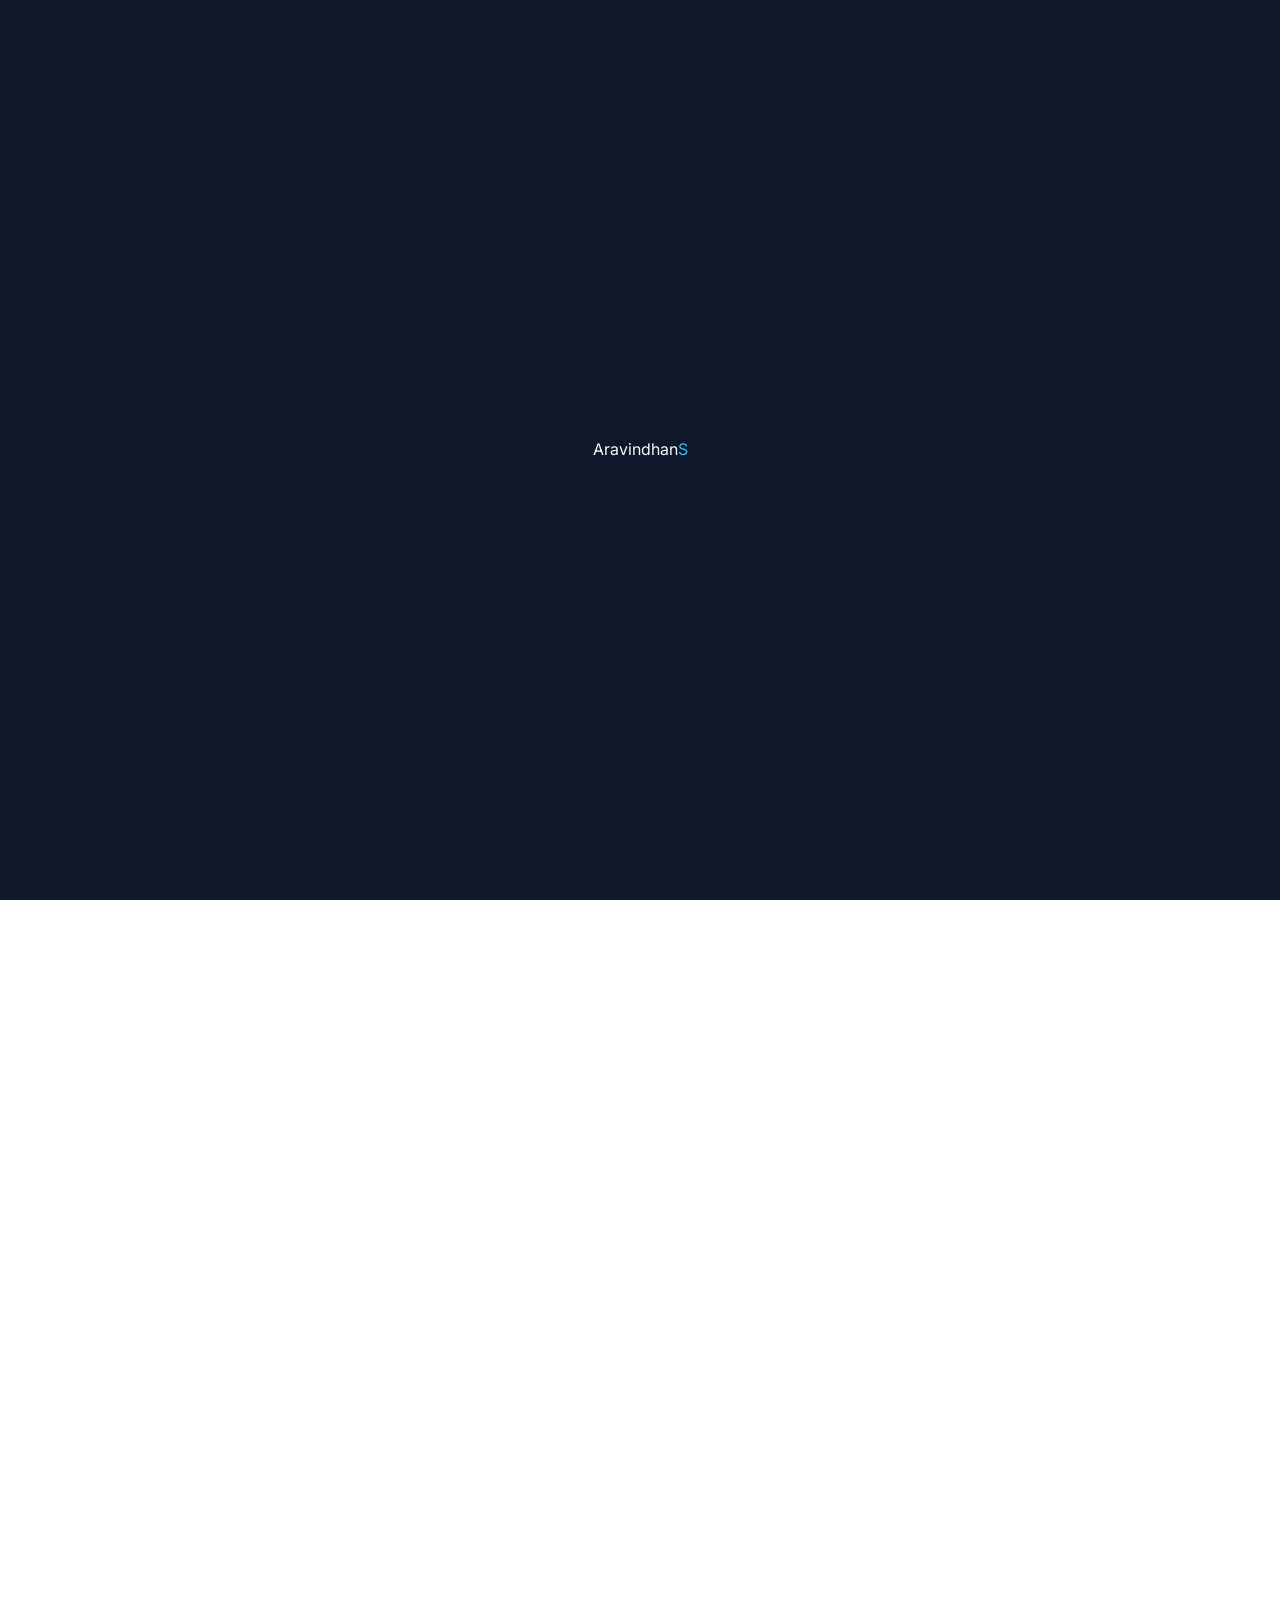
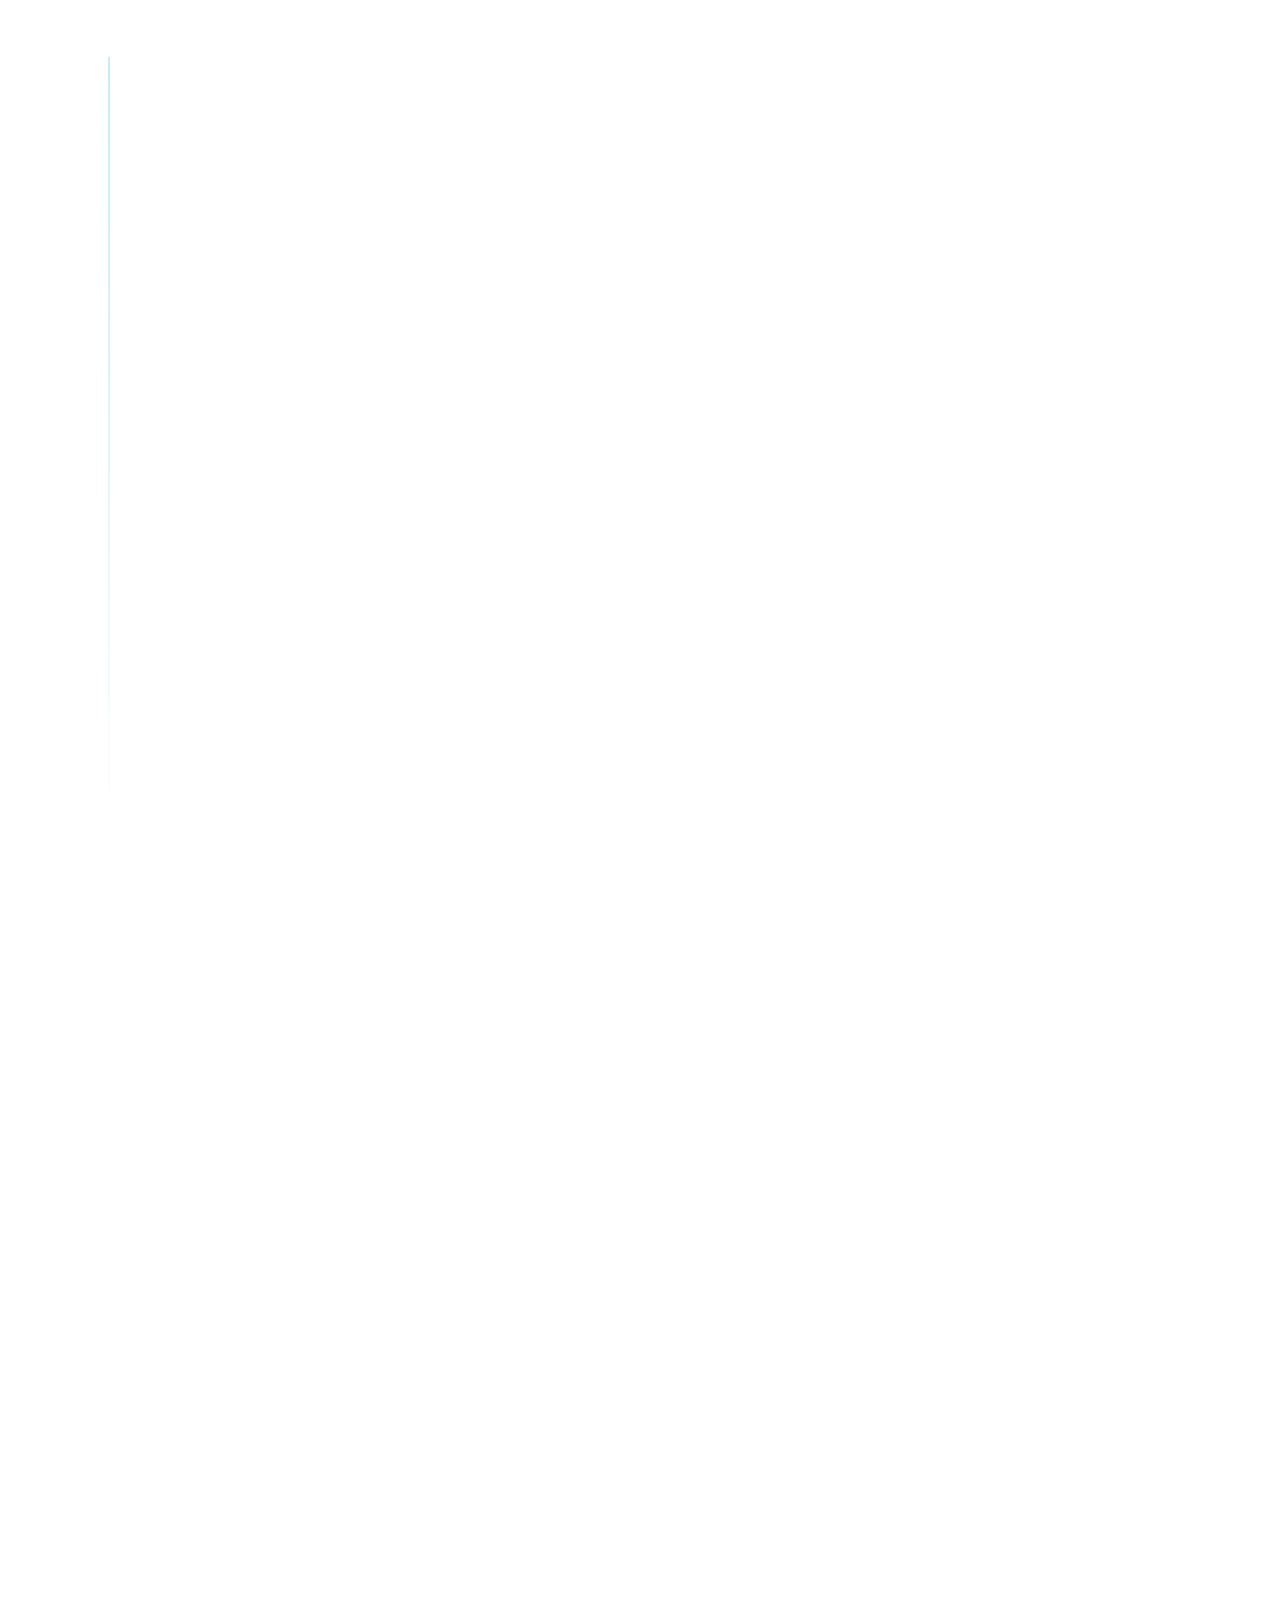
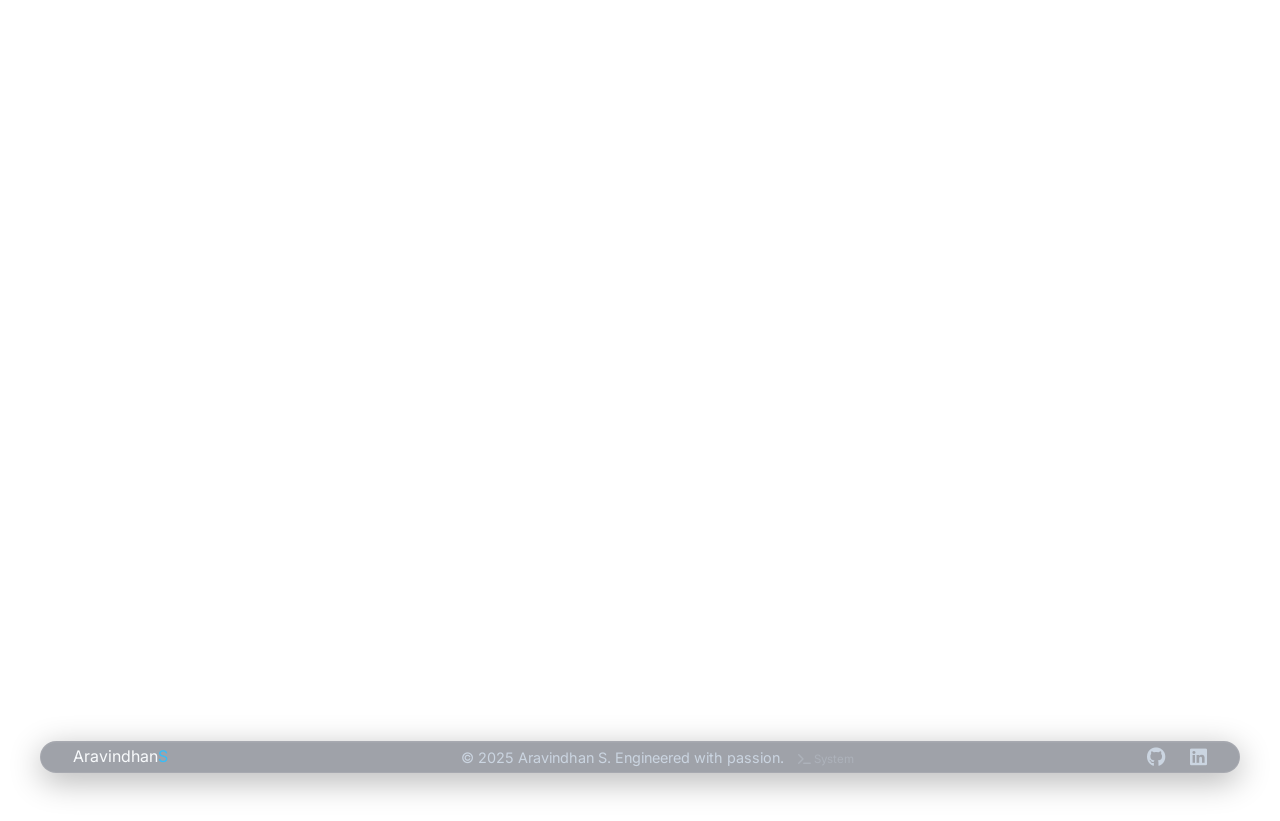
==== commit d54ab962: "feat: initialize portfolio frontend with custom UI, interactive terminal widget, and canvas-based cu" ====
--- a/frontend/public/index.html
+++ b/frontend/public/index.html
@@ -171,16 +171,11 @@
                     <p class="stat-label">Projects Built</p>
                 </div>
                 <div class="stat-item fade-in-up" style="animation-delay:0.1s">
-                    <span class="stat-number" data-target="7">0</span>
-                    <span class="stat-suffix">.4</span>
-                    <p class="stat-label">CGPA</p>
-                </div>
-                <div class="stat-item fade-in-up" style="animation-delay:0.2s">
                     <span class="stat-number" data-target="15">0</span>
                     <span class="stat-suffix">+</span>
                     <p class="stat-label">Technologies</p>
                 </div>
-                <div class="stat-item fade-in-up" style="animation-delay:0.3s">
+                <div class="stat-item fade-in-up" style="animation-delay:0.2s">
                     <span class="stat-number" data-target="4">0</span>
                     <span class="stat-suffix">mo</span>
                     <p class="stat-label">Internship Experience</p>
@@ -243,7 +238,6 @@
                         </div>
                         <h3 class="edu-degree">Bachelor of Engineering — Computer Science Engineering</h3>
                         <p class="edu-institution">Sri Venkateshwaraa College of Engineering and Technology</p>
-                        <p style="color: var(--text-accent); font-weight: 600; margin-top: 0.5rem;">CGPA: 7.4 / 10</p>
                         <div class="tech-tags" style="margin-top:1rem;">
                             <span class="tag">B.E. CSE</span>
                             <span class="tag">Java Full Stack</span>
@@ -614,14 +608,14 @@
                     <div class="project-card-inner">
                         <div class="project-card-header">
                             <span class="project-number">05</span>
-                            <span class="project-badge">Frontend</span>
+                            <span class="project-badge">Full Stack</span>
                         </div>
                         <h3 class="project-card-title">Personal Portfolio<br>Website</h3>
-                        <p class="project-card-desc">Responsive portfolio website showcasing skills, projects, and professional details with modern design.</p>
+                        <p class="project-card-desc">Responsive full-stack portfolio website showcasing skills and projects, featuring a functional backend for contact form submissions.</p>
                         <div class="tech-tags">
-                            <span class="tag">HTML</span>
-                            <span class="tag">CSS</span>
-                            <span class="tag">JavaScript</span>
+                            <span class="tag">Java</span>
+                            <span class="tag">Spring Boot</span>
+                            <span class="tag">HTML/CSS/JS</span>
                         </div>
                         <div class="project-card-footer">
                             <a href="https://github.com/aravindh2003s" target="_blank"
@@ -840,19 +834,19 @@
             <button class="close-modal" onclick="closeModal('modal-5')"><i class="fas fa-times"></i></button>
             <h2 class="section-title" style="font-size: 2rem; margin-bottom: 0.5rem;">Personal Portfolio Website</h2>
             <div class="work-category" style="margin-bottom: 2rem;">Overview</div>
-            <p class="modal-text">A responsive portfolio website designed and deployed to showcase skills, projects, and professional details with modern web design practices.</p>
+            <p class="modal-text">A responsive full-stack portfolio website designed and deployed to showcase skills, projects, and professional details. Includes a functional backend for contact form submissions.</p>
 
             <h4 class="modal-h4">Core Features</h4>
             <ul class="modal-list">
                 <li>Responsive design for all devices</li>
                 <li>Interactive project showcase</li>
                 <li>Professional skills display</li>
-                <li>Contact form integration</li>
+                <li>Backend REST API for contact form</li>
                 <li>Modern UI/UX with animations</li>
             </ul>
 
             <h4 class="modal-h4">Outcome &amp; Tech Stack</h4>
-            <p class="modal-text"><strong>Tech Stack:</strong> HTML, CSS, JavaScript</p>
+            <p class="modal-text"><strong>Tech Stack:</strong> Java, Spring Boot, HTML, CSS, JavaScript</p>
             <p class="modal-text"><strong>Impact:</strong> Professional digital presence showcasing technical skills and project portfolio.</p>
         </div>
     </div>
--- a/frontend/public/css/style.css
+++ b/frontend/public/css/style.css
@@ -0,0 +1,2026 @@
+/* ==================== CSS Variables & Custom Properties (Option C: Dynamic Interactive) ==================== */
+@import url('https://fonts.googleapis.com/css2?family=Inter:wght@300;400;500;600;700;800&family=Geist:wght@300;400;500;600;700&display=swap');
+
+:root {
+    /* Vibrant Dark Palette */
+    --bg-base: #0f172a;
+    --bg-surface: rgba(30, 41, 59, 0.6);
+    --bg-surface-elevated: rgba(51, 65, 85, 0.8);
+
+    /* Text */
+    --text-primary: #f8fafc;
+    --text-secondary: #cbd5e1;
+    --text-accent: #38bdf8;
+
+    /* Ambient Lighting */
+    --ambient-glow: rgba(56, 189, 248, 0.15);
+
+    /* Borders & Glass */
+    --glass-border: rgba(255, 255, 255, 0.08);
+    --glass-border-hover: rgba(139, 92, 246, 0.6);
+    /* Vibrant purple hover */
+    --glass-highlight: rgba(255, 255, 255, 0.1);
+
+    /* Gradients */
+    --gradient-text: linear-gradient(135deg, #38bdf8 0%, #818cf8 50%, #e879f9 100%);
+    --gradient-bg-1: #0f172a;
+    --gradient-bg-2: #2e1065;
+    --gradient-bg-3: #172554;
+    --gradient-bg-4: #020617;
+
+    /* Fonts */
+    --font-heading: 'Geist', 'Inter', sans-serif;
+    --font-body: 'Inter', sans-serif;
+
+    /* Metrics */
+    --container-width: 1200px;
+    --section-spacing: 160px;
+    --border-radius: 16px;
+    /* slightly rounder */
+}
+
+/* ==================== Global Reset & Base ==================== */
+* {
+    margin: 0;
+    padding: 0;
+    box-sizing: border-box;
+}
+
+[hidden] {
+    display: none !important;
+}
+
+canvas#canvas {
+    position: fixed;
+    top: 0;
+    left: 0;
+    width: 100vw;
+    height: 100vh;
+    pointer-events: none;
+    z-index: 0;
+}
+
+html {
+    scroll-behavior: smooth;
+    font-size: 16px;
+}
+
+body {
+    background-color: var(--bg-base);
+    color: var(--text-primary);
+    font-family: var(--font-body);
+    line-height: 1.6;
+    overflow-x: hidden;
+    -webkit-font-smoothing: antialiased;
+    -moz-osx-font-smoothing: grayscale;
+
+    /* Vibrant animated gradient background */
+    background: linear-gradient(-45deg, var(--gradient-bg-1), var(--gradient-bg-2), var(--gradient-bg-3), var(--gradient-bg-4));
+    background-size: 400% 400%;
+    animation: gradientBG 15s ease infinite;
+    background-attachment: fixed;
+}
+
+@keyframes gradientBG {
+    0% {
+        background-position: 0% 50%;
+    }
+
+    50% {
+        background-position: 100% 50%;
+    }
+
+    100% {
+        background-position: 0% 50%;
+    }
+}
+
+/* Custom Minimal Scrollbar */
+::-webkit-scrollbar {
+    width: 6px;
+}
+
+::-webkit-scrollbar-track {
+    background: var(--bg-base);
+}
+
+::-webkit-scrollbar-thumb {
+    background: #333;
+    border-radius: 10px;
+}
+
+::-webkit-scrollbar-thumb:hover {
+    background: #555;
+}
+
+::selection {
+    background: var(--text-primary);
+    color: var(--bg-base);
+}
+
+/* ==================== Typography & Common Layout ==================== */
+h1,
+h2,
+h3,
+h4,
+h5,
+h6,
+.logo {
+    font-family: var(--font-heading);
+    font-weight: 600;
+    line-height: 1.1;
+    letter-spacing: -0.04em;
+}
+
+.container {
+    max-width: var(--container-width);
+    margin: 0 auto;
+    padding: 0 2rem;
+    position: relative;
+    z-index: 20;
+}
+
+section {
+    padding: var(--section-spacing) 0;
+    position: relative;
+}
+
+a {
+    text-decoration: none;
+    color: inherit;
+    transition: color 0.3s;
+}
+
+.text-accent {
+    color: var(--text-accent);
+}
+
+.bg-clip-text {
+    background: var(--gradient-text);
+    -webkit-background-clip: text;
+    background-clip: text;
+    -webkit-text-fill-color: transparent;
+    display: inline-block;
+}
+
+/* ==================== Dynamic Panels (Glassmorphism) ==================== */
+.glass-panel {
+    background: rgba(255, 255, 255, 0.03);
+    backdrop-filter: blur(24px);
+    -webkit-backdrop-filter: blur(24px);
+    border: 1px solid rgba(255, 255, 255, 0.1);
+    border-radius: var(--border-radius);
+    position: relative;
+    overflow: hidden;
+    transition: all 0.4s cubic-bezier(0.175, 0.885, 0.32, 1.275);
+    box-shadow: 0 8px 32px 0 rgba(0, 0, 0, 0.37), inset 0 1px 1px rgba(255, 255, 255, 0.1);
+}
+
+/* Glow Tracking Border */
+.glass-panel::before {
+    content: "";
+    position: absolute;
+    top: 0;
+    left: 0;
+    right: 0;
+    bottom: 0;
+    border-radius: inherit;
+    padding: 2px;
+    /* border thickness */
+    background: radial-gradient(800px circle at var(--mouse-x, -1000px) var(--mouse-y, -1000px),
+            rgba(255, 255, 255, 0.3),
+            transparent 40%);
+    -webkit-mask: linear-gradient(#fff 0 0) content-box, linear-gradient(#fff 0 0);
+    mask: linear-gradient(#fff 0 0) content-box, linear-gradient(#fff 0 0);
+    -webkit-mask-composite: xor;
+    mask-composite: exclude;
+    opacity: 0;
+    transition: opacity 0.5s;
+    pointer-events: none;
+    z-index: 10;
+}
+
+.glass-panel:hover::before {
+    opacity: 1;
+}
+
+.glass-panel:hover {
+    border-color: transparent;
+    /* Let the specific glow border take over */
+    box-shadow: 0 10px 40px -10px rgba(139, 92, 246, 0.4);
+    transform: translateY(-5px);
+}
+
+.glass-panel-nav {
+    background: rgba(15, 23, 42, 0.4);
+    backdrop-filter: blur(30px);
+    -webkit-backdrop-filter: blur(30px);
+    border: 1px solid rgba(255, 255, 255, 0.08);
+    border-radius: 100px;
+    box-shadow: 0 8px 32px 0 rgba(0, 0, 0, 0.3), inset 0 1px 1px rgba(255, 255, 255, 0.05);
+}
+
+.tilt-card {
+    transition: transform 0.1s cubic-bezier(0.175, 0.885, 0.32, 1);
+    transform-style: preserve-3d;
+}
+
+/* ==================== Animation Classes ==================== */
+.preloader {
+    position: fixed;
+    inset: 0;
+    z-index: 9999;
+    background: var(--bg-base);
+    display: flex;
+    justify-content: center;
+    align-items: center;
+    transition: opacity 0.6s ease;
+}
+
+.preloader.hidden {
+    opacity: 0;
+    pointer-events: none;
+}
+
+.fade-in-up {
+    opacity: 0;
+    transform: translateY(40px) scale(0.95);
+    transition: opacity 1s ease-out, transform 1s cubic-bezier(0.16, 1, 0.3, 1);
+}
+
+.fade-in-up.visible {
+    opacity: 1;
+    transform: translateY(0) scale(1);
+}
+
+.fade-in-slow {
+    opacity: 0;
+    transition: opacity 1.5s ease;
+}
+
+.fade-in-slow.visible {
+    opacity: 1;
+}
+
+/* ==================== Buttons ==================== */
+.btn {
+    display: inline-flex;
+    align-items: center;
+    justify-content: center;
+    gap: 0.75rem;
+    padding: 0.8rem 1.8rem;
+    font-family: var(--font-heading);
+    font-size: 0.95rem;
+    font-weight: 500;
+    border-radius: 100px;
+    transition: all 0.3s cubic-bezier(0.16, 1, 0.3, 1);
+    cursor: pointer;
+    border: 1px solid transparent;
+    position: relative;
+    overflow: hidden;
+}
+
+/* Button Ripple */
+.btn .ripple-effect {
+    position: absolute;
+    border-radius: 50%;
+    transform: scale(0);
+    animation: ripple 0.6s linear;
+    background-color: rgba(255, 255, 255, 0.4);
+}
+
+@keyframes ripple {
+    to {
+        transform: scale(4);
+        opacity: 0;
+    }
+}
+
+.glass-btn-primary {
+    background: var(--gradient-text);
+    color: #fff;
+    border: none;
+    box-shadow: 0 4px 15px rgba(56, 189, 248, 0.3);
+}
+
+.glass-btn-primary:hover {
+    transform: scale(1.05);
+    box-shadow: 0 8px 25px rgba(139, 92, 246, 0.5);
+}
+
+.glass-btn-secondary {
+    background: rgba(30, 41, 59, 0.5);
+    backdrop-filter: blur(10px);
+    color: var(--text-primary);
+    border: 1px solid var(--glass-border);
+}
+
+.glass-btn-secondary:hover {
+    background: rgba(51, 65, 85, 0.8);
+    border-color: var(--text-accent);
+    box-shadow: 0 4px 15px rgba(255, 255, 255, 0.1);
+}
+
+.small-btn {
+    padding: 0.5rem 1rem;
+    font-size: 0.85rem;
+}
+
+/* ==================== Dynamic Floating Navigation ==================== */
+.navbar {
+    position: fixed;
+    top: 2rem;
+    left: 50%;
+    transform: translateX(-50%);
+    width: auto;
+    z-index: 1000;
+    padding: 0;
+    transition: all 0.4s cubic-bezier(0.16, 1, 0.3, 1);
+}
+
+.navbar.scrolled {
+    top: 1rem;
+}
+
+.nav-container {
+    display: flex;
+    justify-content: space-between;
+    align-items: center;
+    padding: 0.75rem 2rem;
+    gap: 3rem;
+}
+
+.logo {
+    font-size: 1.25rem;
+    letter-spacing: -0.05em;
+}
+
+.nav-menu {
+    display: flex;
+    gap: 2rem;
+    list-style: none;
+}
+
+.nav-link {
+    font-size: 0.85rem;
+    color: var(--text-secondary);
+    font-weight: 500;
+}
+
+.nav-link:hover,
+.nav-link.active {
+    color: var(--text-primary);
+}
+
+.hamburger {
+    display: none;
+    flex-direction: column;
+    gap: 5px;
+    cursor: pointer;
+}
+
+.hamburger span {
+    width: 24px;
+    height: 1.5px;
+    background: var(--text-primary);
+    transition: 0.3s;
+}
+
+@media(max-width: 768px) {
+    .navbar {
+        width: 90%;
+        top: 1rem;
+    }
+
+    .nav-container {
+        gap: 1rem;
+        padding: 1rem;
+    }
+
+    .nav-menu {
+        position: absolute;
+        top: 100%;
+        left: 0;
+        width: 100%;
+        background: var(--bg-surface-elevated);
+        border: 1px solid var(--glass-border);
+        border-radius: var(--border-radius);
+        flex-direction: column;
+        align-items: center;
+        padding: 2rem 0;
+        opacity: 0;
+        visibility: hidden;
+        transition: 0.3s;
+    }
+
+    .nav-menu.active {
+        opacity: 1;
+        visibility: visible;
+        margin-top: 1rem;
+    }
+
+    .hamburger {
+        display: flex;
+    }
+}
+
+/* ==================== Sections Base ==================== */
+.section-header {
+    margin-bottom: 5rem;
+    text-align: center;
+    position: relative;
+}
+
+.section-title {
+    font-size: clamp(2.5rem, 5vw, 4rem);
+    letter-spacing: -0.04em;
+    margin-bottom: 1rem;
+    background: var(--gradient-text);
+    -webkit-background-clip: text;
+    background-clip: text;
+    -webkit-text-fill-color: transparent;
+    display: inline-block;
+}
+
+.section-subtitle {
+    font-size: 1.1rem;
+    color: var(--text-secondary);
+    max-width: 600px;
+    margin: 0 auto;
+}
+
+/* ==================== Hero ==================== */
+.hero {
+    min-height: 100vh;
+    display: flex;
+    flex-direction: column;
+    justify-content: center;
+    align-items: center;
+    overflow: hidden;
+}
+
+/* Removed subdued grid background entirely as per user request */
+
+.hero-content {
+    max-width: 900px;
+    text-align: center;
+    display: flex;
+    flex-direction: column;
+    align-items: center;
+}
+
+.hero-badge {
+    display: inline-flex;
+    align-items: center;
+    gap: 0.5rem;
+    padding: 0.4rem 1rem;
+    border-radius: 100px;
+    border: 1px solid var(--glass-border);
+    font-size: 0.8rem;
+    font-weight: 500;
+    margin-bottom: 2rem;
+    color: var(--text-secondary);
+}
+
+.pulse-dot {
+    width: 6px;
+    height: 6px;
+    background: #10b981;
+    border-radius: 50%;
+}
+
+.hero-title {
+    font-size: clamp(3.5rem, 8vw, 6.5rem);
+    letter-spacing: -0.05em;
+    margin-bottom: 1.5rem;
+    line-height: 1;
+}
+
+@media(max-width: 768px) {
+    .hero-title {
+        min-height: 3em;
+    }
+}
+
+.hero-subtitle {
+    font-size: clamp(1.1rem, 2vw, 1.25rem);
+    color: var(--text-secondary);
+    max-width: 600px;
+    margin-bottom: 3rem;
+    text-wrap: balance;
+}
+
+/* ==================== About Bento Grid ==================== */
+.about .container {
+    display: grid;
+    grid-template-columns: 3fr 2fr;
+    gap: 1.5rem;
+}
+
+.about h2.section-title {
+    grid-column: 1 / -1;
+}
+
+.about-panel-main {
+    padding: 3rem;
+    display: flex;
+    flex-direction: column;
+    justify-content: center;
+    grid-column: 1 / 2;
+}
+
+.about-panel-side {
+    padding: 3rem;
+    display: flex;
+    flex-direction: column;
+    justify-content: center;
+    gap: 1.5rem;
+    grid-column: 2 / 3;
+    background: var(--bg-surface-elevated);
+}
+
+.about-text {
+    font-size: 1.15rem;
+    color: var(--text-secondary);
+    margin-bottom: 1.5rem;
+}
+
+.about-text strong {
+    color: var(--text-primary);
+}
+
+.work-tech-list-simple {
+    list-style: none;
+    display: flex;
+    flex-direction: column;
+    gap: 1rem;
+}
+
+.work-tech-list-simple li {
+    font-size: 0.95rem;
+    display: flex;
+    align-items: center;
+    gap: 1rem;
+    color: var(--text-secondary);
+}
+
+.work-tech-list-simple i {
+    color: var(--text-primary);
+}
+
+@media(max-width: 900px) {
+    .about .container {
+        grid-template-columns: 1fr;
+    }
+
+    .about-panel-main,
+    .about-panel-side {
+        grid-column: 1 / -1;
+    }
+}
+
+/* ==================== Experience ==================== */
+.work-showcase {
+    display: flex;
+    gap: 2rem;
+    padding: 3rem;
+    margin-bottom: 2rem;
+}
+
+.work-content {
+    flex: 2;
+}
+
+.work-tools {
+    flex: 1;
+    border-left: 1px solid var(--glass-border);
+    padding-left: 2rem;
+    display: flex;
+    flex-direction: column;
+    justify-content: center;
+    gap: 1rem;
+}
+
+@media(max-width: 768px) {
+    .work-showcase {
+        flex-direction: column;
+        padding: 2rem;
+    }
+
+    .work-tools {
+        border-left: none;
+        border-top: 1px solid var(--glass-border);
+        padding-left: 0;
+        padding-top: 2rem;
+    }
+}
+
+/* ==================== Skills Bento Grid ==================== */
+.skills-grid {
+    display: grid;
+    grid-template-columns: repeat(3, 1fr);
+    gap: 1.5rem;
+}
+
+.skill-card {
+    padding: 2.5rem;
+    background: var(--bg-surface);
+}
+
+.skill-icon-wrap {
+    font-size: 1.5rem;
+    color: var(--text-primary);
+    margin-bottom: 1.5rem;
+}
+
+.skill-card h3 {
+    font-size: 1.25rem;
+    margin-bottom: 1rem;
+}
+
+.tech-tags {
+    display: flex;
+    flex-wrap: wrap;
+    gap: 0.5rem;
+}
+
+.tag {
+    font-size: 0.8rem;
+    padding: 0.3rem 0.8rem;
+    background: rgba(56, 189, 248, 0.1);
+    border: 1px solid rgba(56, 189, 248, 0.2);
+    border-radius: 100px;
+    color: var(--text-primary);
+    font-family: var(--font-heading);
+    transition: all 0.3s ease;
+}
+
+.tag:hover {
+    background: rgba(139, 92, 246, 0.2);
+    border-color: rgba(139, 92, 246, 0.5);
+    transform: translateY(-2px);
+}
+
+@media(max-width: 900px) {
+    .skills-grid {
+        grid-template-columns: 1fr 1fr;
+    }
+}
+
+@media(max-width: 600px) {
+    .skills-grid {
+        grid-template-columns: 1fr;
+    }
+}
+
+/* ==================== Projects Feature Layout ==================== */
+.works-container {
+    display: flex;
+    flex-direction: column;
+    gap: 6rem;
+}
+
+.project-feature {
+    display: grid;
+    grid-template-columns: 1fr 1.2fr;
+    gap: 3rem;
+    align-items: center;
+}
+
+.project-feature.reverse {
+    grid-template-columns: 1.2fr 1fr;
+}
+
+.project-feature.reverse .project-details {
+    order: 2;
+}
+
+.project-details {
+    display: flex;
+    flex-direction: column;
+    gap: 1.5rem;
+}
+
+.project-category {
+    font-family: var(--font-heading);
+    font-size: 0.85rem;
+    color: var(--text-secondary);
+    text-transform: uppercase;
+    letter-spacing: 0.1em;
+}
+
+.project-title {
+    font-size: 2.5rem;
+    letter-spacing: -0.03em;
+}
+
+.project-desc {
+    color: var(--text-secondary);
+    font-size: 1.05rem;
+}
+
+.project-visual {
+    width: 100%;
+    border-radius: var(--border-radius);
+    overflow: hidden;
+    border: 1px solid var(--glass-border);
+}
+
+.project-visual img {
+    width: 100%;
+    display: block;
+    transition: transform 0.8s ease;
+}
+
+.project-visual:hover img {
+    transform: scale(1.05);
+}
+
+@media(max-width: 900px) {
+
+    .project-feature,
+    .project-feature.reverse {
+        grid-template-columns: 1fr;
+        gap: 2rem;
+    }
+
+    .project-feature.reverse .project-details {
+        order: -1;
+    }
+}
+
+/* ==================== Contact ==================== */
+.contact-grid {
+    display: grid;
+    grid-template-columns: 1fr 1.5fr;
+    gap: 4rem;
+}
+
+.contact-methods {
+    display: flex;
+    flex-direction: column;
+    gap: 1rem;
+    margin-top: 2rem;
+}
+
+.contact-method-card {
+    padding: 1.5rem;
+    display: flex;
+    align-items: center;
+    gap: 1rem;
+}
+
+.contact-method-card i {
+    font-size: 1.2rem;
+}
+
+.glass-form {
+    padding: 3rem;
+}
+
+.form-header {
+    margin-bottom: 1.5rem;
+}
+
+.form-header h3 {
+    font-size: 1.5rem;
+    color: var(--text-primary);
+}
+
+.form-group {
+    margin-bottom: 1.5rem;
+    display: flex;
+    flex-direction: column;
+    gap: 0.5rem;
+}
+
+.form-group label {
+    font-size: 0.85rem;
+    color: var(--text-secondary);
+}
+
+.form-group input,
+.form-group textarea {
+    width: 100%;
+    padding: 1rem;
+    background: var(--bg-surface-elevated);
+    border: 1px solid var(--glass-border);
+    color: var(--text-primary);
+    border-radius: 8px;
+    font-family: var(--font-body);
+    outline: none;
+    transition: border-color 0.3s, box-shadow 0.3s;
+}
+
+.form-group input:focus,
+.form-group textarea:focus {
+    border-color: var(--text-accent, var(--text-primary));
+    box-shadow: 0 0 0 3px rgba(56, 189, 248, 0.12);
+}
+
+/* Validation states */
+.form-group input.field-error,
+.form-group textarea.field-error {
+    border-color: #ef4444;
+    box-shadow: 0 0 0 3px rgba(239, 68, 68, 0.1);
+}
+
+.form-group input.field-valid,
+.form-group textarea.field-valid {
+    border-color: #10b981;
+    box-shadow: 0 0 0 3px rgba(16, 185, 129, 0.1);
+}
+
+/* Inline field hints */
+.field-hint {
+    font-size: 0.78rem;
+    min-height: 1.1em;
+    transition: color 0.2s, opacity 0.2s;
+    opacity: 0;
+}
+
+.field-hint.visible {
+    opacity: 1;
+}
+
+.field-hint.error {
+    color: #ef4444;
+}
+
+.field-hint.info {
+    color: var(--text-secondary);
+}
+
+/* Field meta row (hint + char counter) */
+.field-meta-row {
+    display: flex;
+    justify-content: space-between;
+    align-items: center;
+}
+
+/* Character counter */
+.char-counter {
+    font-size: 0.78rem;
+    color: var(--text-secondary);
+    transition: color 0.25s;
+    white-space: nowrap;
+}
+
+.char-counter.warning {
+    color: #f59e0b;
+}
+
+.char-counter.danger {
+    color: #ef4444;
+    font-weight: 600;
+}
+
+/* Button row */
+.form-btn-row {
+    display: flex;
+    gap: 1rem;
+    margin-top: 0.5rem;
+}
+
+.btn-half {
+    flex: 1;
+    text-align: center;
+    justify-content: center;
+}
+
+/* Submit button states */
+.btn-loader {
+    display: inline-flex;
+    align-items: center;
+    gap: 0.4rem;
+}
+
+#formSubmitBtn:disabled {
+    opacity: 0.55;
+    cursor: not-allowed;
+    pointer-events: none;
+}
+
+/* Form message with smooth transitions */
+.form-message {
+    margin-top: 1rem;
+    text-align: center;
+    font-size: 0.9rem;
+    padding: 0;
+    border-radius: 8px;
+    max-height: 0;
+    opacity: 0;
+    overflow: hidden;
+    transition: max-height 0.4s ease, opacity 0.4s ease, padding 0.4s ease;
+}
+
+.form-message.show {
+    max-height: 80px;
+    opacity: 1;
+    padding: 0.75rem 1rem;
+}
+
+.form-message.success {
+    color: #10b981;
+    background: rgba(16, 185, 129, 0.08);
+    border: 1px solid rgba(16, 185, 129, 0.2);
+}
+
+.form-message.error {
+    color: #ef4444;
+    background: rgba(239, 68, 68, 0.08);
+    border: 1px solid rgba(239, 68, 68, 0.2);
+}
+
+@media(max-width: 900px) {
+    .contact-grid {
+        grid-template-columns: 1fr;
+    }
+
+    .glass-form {
+        padding: 2rem;
+    }
+
+    .form-btn-row {
+        flex-direction: column;
+    }
+}
+
+/* ==================== Footer ==================== */
+.footer {
+    border-top: 1px solid var(--glass-border);
+    padding: 3rem 0;
+}
+
+.footer-content {
+    display: flex;
+    justify-content: space-between;
+    align-items: center;
+}
+
+.footer-copy {
+    color: var(--text-secondary);
+    font-size: 0.9rem;
+}
+
+.footer-socials {
+    display: flex;
+    gap: 1.5rem;
+}
+
+.footer-socials a {
+    color: var(--text-secondary);
+    font-size: 1.2rem;
+}
+
+.footer-socials a:hover {
+    color: var(--text-primary);
+}
+
+/* ==================== Modals ==================== */
+.modal-overlay {
+    position: fixed;
+    inset: 0;
+    z-index: 9999;
+    background: rgba(0, 0, 0, 0.8);
+    backdrop-filter: blur(10px);
+    display: flex;
+    align-items: center;
+    justify-content: center;
+    opacity: 0;
+    visibility: hidden;
+    transition: 0.3s;
+    padding: 2rem;
+}
+
+.modal-overlay.active {
+    opacity: 1;
+    visibility: visible;
+}
+
+.modal-content {
+    width: 100%;
+    max-width: 700px;
+    max-height: 90vh;
+    overflow-y: auto;
+    padding: 3rem;
+    background: var(--bg-surface);
+    border: 1px solid var(--glass-border);
+    border-radius: 12px;
+    position: relative;
+    transform: translateY(20px) scale(0.98);
+    transition: 0.3s;
+}
+
+.modal-overlay.active .modal-content {
+    transform: translateY(0) scale(1);
+}
+
+.close-modal {
+    position: absolute;
+    top: 1.5rem;
+    right: 1.5rem;
+    width: 32px;
+    height: 32px;
+    border-radius: 50%;
+    background: var(--bg-surface-elevated);
+    border: 1px solid var(--glass-border);
+    color: var(--text-primary);
+    cursor: pointer;
+}
+
+.modal-h4 {
+    margin: 1.5rem 0 0.5rem;
+}
+
+.modal-text {
+    color: var(--text-secondary);
+    margin-bottom: 1rem;
+}
+
+.modal-list {
+    color: var(--text-secondary);
+    margin-left: 1.5rem;
+    margin-bottom: 1rem;
+}
+
+/* ==================== Preserved Ambient Orbs for Admin Portal ==================== */
+.ambient-background {
+    position: fixed;
+    top: 0;
+    left: 0;
+    width: 100vw;
+    height: 100vh;
+    overflow: hidden;
+    z-index: -1;
+    pointer-events: none;
+}
+
+.orb {
+    position: absolute;
+    border-radius: 50%;
+    filter: blur(80px);
+    opacity: 0.4;
+    animation: float 20s infinite ease-in-out alternate;
+}
+
+.orb-1 {
+    width: 400px;
+    height: 400px;
+    background: rgba(37, 99, 235, 0.4);
+    top: -100px;
+    left: -100px;
+}
+
+.orb-2 {
+    width: 350px;
+    height: 350px;
+    background: rgba(139, 92, 246, 0.3);
+    bottom: -100px;
+    right: -100px;
+    animation-delay: -5s;
+}
+
+.orb-3 {
+    width: 300px;
+    height: 300px;
+    background: rgba(16, 185, 129, 0.2);
+    top: 50%;
+    left: 50%;
+    transform: translate(-50%, -50%);
+    animation-delay: -10s;
+}
+
+@keyframes float {
+    0% {
+        transform: translate(0, 0) scale(1);
+    }
+
+    100% {
+        transform: translate(50px, 50px) scale(1.2);
+    }
+}
+
+/* ==================== Scroll Progress Bar ==================== */
+.scroll-progress-bar {
+    position: fixed;
+    top: 0;
+    left: 0;
+    height: 3px;
+    width: 0%;
+    background: linear-gradient(90deg, #38bdf8, #818cf8, #e879f9);
+    z-index: 99999;
+    transition: width 0.1s linear;
+    border-radius: 0 2px 2px 0;
+    box-shadow: 0 0 8px rgba(56, 189, 248, 0.6);
+}
+
+/* ==================== Dark / Light Mode ==================== */
+body.light-mode {
+    --bg-base: #f0f4f8;
+    --bg-surface: rgba(255, 255, 255, 0.7);
+    --bg-surface-elevated: rgba(230, 235, 245, 0.9);
+    --text-primary: #0f172a;
+    --text-secondary: #475569;
+    --text-accent: #0284c7;
+    --glass-border: rgba(0, 0, 0, 0.1);
+    --glass-border-hover: rgba(99, 102, 241, 0.5);
+    --glass-highlight: rgba(0, 0, 0, 0.05);
+    --ambient-glow: rgba(2, 132, 199, 0.1);
+    --gradient-bg-1: #dbeafe;
+    --gradient-bg-2: #ede9fe;
+    --gradient-bg-3: #e0f2fe;
+    --gradient-bg-4: #f0fdf4;
+}
+
+body.light-mode .glass-panel {
+    background: rgba(255, 255, 255, 0.6);
+    border-color: rgba(0, 0, 0, 0.08);
+    box-shadow: 0 8px 32px rgba(0, 0, 0, 0.08), inset 0 1px 1px rgba(255, 255, 255, 0.8);
+}
+
+body.light-mode .glass-panel-nav {
+    background: rgba(255, 255, 255, 0.75);
+    border-color: rgba(0, 0, 0, 0.1);
+}
+
+body.light-mode .glass-btn-secondary {
+    background: rgba(255, 255, 255, 0.7);
+    color: var(--text-primary);
+}
+
+body.light-mode .preloader {
+    background: #f0f4f8;
+}
+
+body.light-mode ::-webkit-scrollbar-track {
+    background: #e2e8f0;
+}
+
+body.light-mode ::-webkit-scrollbar-thumb {
+    background: #94a3b8;
+}
+
+body {
+    transition: background 0.5s ease, color 0.3s ease;
+}
+
+/* ==================== Theme Toggle Button ==================== */
+.nav-right {
+    display: flex;
+    align-items: center;
+    gap: 1rem;
+}
+
+.theme-toggle-btn {
+    background: rgba(255, 255, 255, 0.06);
+    border: 1px solid var(--glass-border);
+    color: var(--text-secondary);
+    width: 36px;
+    height: 36px;
+    border-radius: 50%;
+    display: flex;
+    align-items: center;
+    justify-content: center;
+    cursor: pointer;
+    font-size: 0.9rem;
+    transition: all 0.3s ease;
+    flex-shrink: 0;
+}
+
+.theme-toggle-btn:hover {
+    color: var(--text-accent);
+    border-color: var(--text-accent);
+    background: rgba(56, 189, 248, 0.1);
+    transform: rotate(20deg) scale(1.1);
+}
+
+/* ==================== Download Resume Button ==================== */
+.glass-btn-download {
+    background: rgba(16, 185, 129, 0.12);
+    border: 1px solid rgba(16, 185, 129, 0.35);
+    color: #10b981;
+    backdrop-filter: blur(10px);
+}
+
+.glass-btn-download:hover {
+    background: rgba(16, 185, 129, 0.25);
+    border-color: #10b981;
+    box-shadow: 0 4px 20px rgba(16, 185, 129, 0.35);
+    transform: translateY(-2px);
+}
+
+body.light-mode .glass-btn-download {
+    background: rgba(16, 185, 129, 0.1);
+    color: #059669;
+    border-color: rgba(5, 150, 105, 0.4);
+}
+
+/* ==================== Education Section ==================== */
+.education {
+    padding-top: 0;
+}
+
+.education-timeline {
+    display: flex;
+    flex-direction: column;
+    gap: 1.5rem;
+    margin-top: 3rem;
+    position: relative;
+}
+
+.education-timeline::before {
+    content: '';
+    position: absolute;
+    left: 36px;
+    top: 0;
+    bottom: 0;
+    width: 2px;
+    background: linear-gradient(to bottom, var(--text-accent), transparent);
+    opacity: 0.3;
+}
+
+.edu-card {
+    display: flex;
+    align-items: flex-start;
+    gap: 1.5rem;
+    padding: 2rem 2.5rem;
+}
+
+.edu-icon-wrap {
+    width: 52px;
+    height: 52px;
+    border-radius: 50%;
+    background: linear-gradient(135deg, rgba(56, 189, 248, 0.2), rgba(139, 92, 246, 0.2));
+    border: 1px solid rgba(56, 189, 248, 0.35);
+    display: flex;
+    align-items: center;
+    justify-content: center;
+    font-size: 1.2rem;
+    color: var(--text-accent);
+    flex-shrink: 0;
+}
+
+.edu-body {
+    flex: 1;
+}
+
+.edu-meta {
+    display: flex;
+    align-items: center;
+    gap: 1.5rem;
+    margin-bottom: 0.5rem;
+    flex-wrap: wrap;
+}
+
+.edu-year {
+    font-family: var(--font-heading);
+    font-size: 0.8rem;
+    font-weight: 600;
+    color: var(--text-accent);
+    background: rgba(56, 189, 248, 0.1);
+    border: 1px solid rgba(56, 189, 248, 0.2);
+    padding: 0.2rem 0.75rem;
+    border-radius: 100px;
+    letter-spacing: 0.05em;
+}
+
+.edu-location {
+    font-size: 0.85rem;
+    color: var(--text-secondary);
+    display: flex;
+    align-items: center;
+    gap: 0.4rem;
+}
+
+.edu-location i {
+    font-size: 0.75rem;
+    color: var(--text-accent);
+}
+
+.edu-degree {
+    font-size: 1.2rem;
+    font-weight: 600;
+    color: var(--text-primary);
+    margin-bottom: 0.35rem;
+    letter-spacing: -0.02em;
+}
+
+.edu-institution {
+    font-size: 0.95rem;
+    color: var(--text-secondary);
+}
+
+@media(max-width: 600px) {
+    .education-timeline::before {
+        display: none;
+    }
+
+    .edu-card {
+        flex-direction: column;
+        gap: 1rem;
+        padding: 1.5rem;
+    }
+}
+
+/* ==================== Lazy-load Image Fade ==================== */
+img[loading="lazy"] {
+    opacity: 0;
+    transition: opacity 0.6s ease;
+}
+
+img[loading="lazy"].loaded {
+    opacity: 1;
+}
+
+/* ==================== Typewriter Cursor ==================== */
+.typewriter-cursor {
+    display: inline-block;
+    width: 3px;
+    height: 1em;
+    background: var(--text-accent);
+    margin-left: 4px;
+    vertical-align: text-bottom;
+    animation: blink 0.75s step-end infinite;
+    border-radius: 2px;
+}
+
+@keyframes blink {
+
+    0%,
+    100% {
+        opacity: 1;
+    }
+
+    50% {
+        opacity: 0;
+    }
+}
+
+/* ==================== Projects Card Grid ==================== */
+.projects-grid {
+    display: grid;
+    grid-template-columns: repeat(2, 1fr);
+    gap: 2rem;
+}
+
+.project-card {
+    position: relative;
+    display: flex;
+    flex-direction: column;
+    overflow: hidden;
+    border-radius: var(--border-radius);
+    transition: transform 0.35s cubic-bezier(0.16, 1, 0.3, 1),
+        box-shadow 0.35s ease;
+}
+
+.project-card:hover {
+    transform: translateY(-8px);
+    box-shadow: 0 24px 48px -12px rgba(0, 0, 0, 0.5);
+}
+
+/* Gradient accent bar at the top */
+.project-card-accent {
+    height: 4px;
+    width: 100%;
+    background: linear-gradient(90deg, var(--accent-from, #38bdf8), var(--accent-to, #818cf8));
+    flex-shrink: 0;
+    transition: height 0.3s ease;
+}
+
+.project-card:hover .project-card-accent {
+    height: 6px;
+}
+
+.project-card-inner {
+    padding: 2rem 2rem 1.75rem;
+    display: flex;
+    flex-direction: column;
+    gap: 1rem;
+    flex: 1;
+}
+
+.project-card-header {
+    display: flex;
+    align-items: center;
+    justify-content: space-between;
+}
+
+.project-number {
+    font-family: var(--font-heading);
+    font-size: 2rem;
+    font-weight: 800;
+    letter-spacing: -0.05em;
+    line-height: 1;
+    background: linear-gradient(135deg, var(--accent-from, #38bdf8), var(--accent-to, #818cf8));
+    -webkit-background-clip: text;
+    background-clip: text;
+    -webkit-text-fill-color: transparent;
+    display: inline-block;
+}
+
+.project-badge {
+    font-size: 0.72rem;
+    font-weight: 600;
+    font-family: var(--font-heading);
+    text-transform: uppercase;
+    letter-spacing: 0.08em;
+    padding: 0.3rem 0.75rem;
+    border-radius: 100px;
+    border: 1px solid rgba(255, 255, 255, 0.12);
+    background: rgba(255, 255, 255, 0.06);
+    color: var(--text-secondary);
+}
+
+.project-card-title {
+    font-size: 1.35rem;
+    font-weight: 700;
+    letter-spacing: -0.03em;
+    line-height: 1.2;
+    color: var(--text-primary);
+}
+
+.project-card-desc {
+    font-size: 0.92rem;
+    color: var(--text-secondary);
+    line-height: 1.6;
+    flex: 1;
+}
+
+.project-card-footer {
+    padding-top: 0.75rem;
+    border-top: 1px solid var(--glass-border);
+    display: flex;
+    align-items: center;
+    justify-content: space-between;
+    gap: 0.5rem;
+}
+
+.project-github-btn {
+    color: var(--text-secondary);
+    gap: 0.4rem;
+}
+
+.project-github-btn:hover {
+    color: var(--text-primary);
+    border-color: var(--text-primary);
+}
+
+.project-card-btn {
+    font-size: 0.82rem;
+    padding: 0.5rem 1.1rem;
+    gap: 0.5rem;
+}
+
+body.light-mode .project-badge {
+    background: rgba(0, 0, 0, 0.05);
+    border-color: rgba(0, 0, 0, 0.1);
+}
+
+@media(max-width: 768px) {
+    .projects-grid {
+        grid-template-columns: 1fr;
+    }
+}
+
+/* =============================================
+   Feature CSS — Recruiter-Attracting Features
+   ============================================= */
+
+/* Hero Container: two columns on desktop */
+.hero-container {
+    display: grid;
+    grid-template-columns: 1fr 1fr;
+    gap: 2rem;
+    align-items: center;
+}
+
+@media(max-width: 900px) {
+    .hero-container {
+        grid-template-columns: 1fr;
+    }
+}
+
+/* ==================== Stats Counter Row ==================== */
+.stats-row {
+    padding: 3rem 0;
+}
+
+.stats-grid {
+    display: grid;
+    grid-template-columns: repeat(4, 1fr);
+    gap: 1.5rem;
+}
+
+.stat-item {
+    text-align: center;
+    padding: 2rem 1rem;
+    border-radius: var(--border-radius);
+    background: rgba(255, 255, 255, 0.03);
+    border: 1px solid var(--glass-border);
+    position: relative;
+    overflow: hidden;
+    transition: transform 0.3s ease, box-shadow 0.3s ease;
+}
+
+.stat-item::before {
+    content: '';
+    position: absolute;
+    inset: 0;
+    background: radial-gradient(circle at 50% 0%, var(--text-accent), transparent 70%);
+    opacity: 0.06;
+    pointer-events: none;
+}
+
+.stat-item:hover {
+    transform: translateY(-4px);
+    box-shadow: 0 12px 32px rgba(0, 0, 0, 0.25);
+}
+
+.stat-number {
+    font-family: var(--font-heading);
+    font-size: 3.5rem;
+    font-weight: 800;
+    letter-spacing: -0.04em;
+    color: var(--text-accent);
+    line-height: 1;
+}
+
+.stat-suffix {
+    font-size: 1.8rem;
+    font-weight: 700;
+    color: var(--text-accent);
+    opacity: 0.7;
+}
+
+.stat-label {
+    font-size: 0.85rem;
+    color: var(--text-secondary);
+    margin-top: 0.5rem;
+    letter-spacing: 0.02em;
+}
+
+@media(max-width: 600px) {
+    .stats-grid {
+        grid-template-columns: repeat(2, 1fr);
+    }
+}
+
+/* ==================== CLI Terminal Widget ==================== */
+.terminal-widget {
+    font-family: 'JetBrains Mono', 'Fira Code', 'Courier New', monospace;
+    background: rgba(10, 12, 18, 0.92) !important;
+    border: 1px solid rgba(56, 189, 248, 0.2);
+    border-radius: 12px;
+    overflow: hidden;
+    display: flex;
+    flex-direction: column;
+    max-height: 320px;
+    min-height: 240px;
+}
+
+.terminal-bar {
+    background: rgba(255, 255, 255, 0.05);
+    padding: 0.6rem 1rem;
+    display: flex;
+    align-items: center;
+    gap: 0.4rem;
+    border-bottom: 1px solid rgba(255, 255, 255, 0.06);
+    flex-shrink: 0;
+}
+
+.t-dot {
+    width: 11px;
+    height: 11px;
+    border-radius: 50%;
+    display: inline-block;
+}
+
+.t-label {
+    margin-left: 0.6rem;
+    font-size: 0.72rem;
+    color: rgba(255, 255, 255, 0.4);
+    letter-spacing: 0.04em;
+}
+
+.terminal-output {
+    flex: 1;
+    overflow-y: auto;
+    padding: 0.75rem 1rem;
+    scrollbar-width: thin;
+}
+
+.t-line {
+    font-size: 0.82rem;
+    color: #e2e8f0;
+    margin: 0.1rem 0;
+}
+
+.t-response {
+    font-size: 0.82rem;
+    color: #94a3b8;
+    margin: 0.1rem 0 0.5rem;
+    line-height: 1.6;
+}
+
+.t-prompt {
+    color: #28c840;
+    font-weight: 700;
+    margin-right: 0.4rem;
+}
+
+.t-cmd {
+    color: #38bdf8;
+}
+
+.t-hl {
+    color: #e879f9;
+}
+
+.t-link {
+    color: #38bdf8;
+    text-decoration: none;
+}
+
+.t-link:hover {
+    text-decoration: underline;
+}
+
+.terminal-input-row {
+    display: flex;
+    align-items: center;
+    gap: 0.5rem;
+    padding: 0.5rem 1rem;
+    border-top: 1px solid rgba(255, 255, 255, 0.06);
+    flex-shrink: 0;
+}
+
+.t-input {
+    flex: 1;
+    background: transparent;
+    border: none;
+    outline: none;
+    color: #e2e8f0;
+    font-family: inherit;
+    font-size: 0.82rem;
+    caret-color: #28c840;
+}
+
+.t-input::placeholder {
+    color: rgba(255, 255, 255, 0.25);
+}
+
+/* ==================== FAQ Accordion ==================== */
+.faq-section {
+    padding-top: 0;
+}
+
+.faq-grid {
+    display: grid;
+    grid-template-columns: repeat(2, 1fr);
+    gap: 1rem;
+    margin-top: 3rem;
+}
+
+.faq-item {
+    border-radius: var(--border-radius);
+    overflow: hidden;
+    transition: box-shadow 0.3s ease;
+}
+
+.faq-item.open {
+    box-shadow: 0 8px 32px rgba(56, 189, 248, 0.1);
+}
+
+.faq-question {
+    width: 100%;
+    background: none;
+    border: none;
+    color: var(--text-primary);
+    font-size: 0.95rem;
+    font-weight: 600;
+    font-family: var(--font-body);
+    text-align: left;
+    padding: 1.2rem 1.5rem;
+    cursor: pointer;
+    display: flex;
+    align-items: center;
+    justify-content: space-between;
+    gap: 1rem;
+    transition: color 0.2s;
+}
+
+.faq-question:hover {
+    color: var(--text-accent);
+}
+
+.faq-icon {
+    font-size: 0.75rem;
+    color: var(--text-accent);
+    flex-shrink: 0;
+    transition: transform 0.35s cubic-bezier(0.16, 1, 0.3, 1);
+}
+
+.faq-item.open .faq-icon {
+    transform: rotate(180deg);
+}
+
+.faq-answer {
+    max-height: 0;
+    overflow: hidden;
+    transition: max-height 0.4s cubic-bezier(0.16, 1, 0.3, 1);
+}
+
+.faq-item.open .faq-answer {
+    max-height: 200px;
+}
+
+.faq-answer p {
+    padding: 0 1.5rem 1.2rem;
+    color: var(--text-secondary);
+    font-size: 0.9rem;
+    line-height: 1.65;
+}
+
+@media(max-width: 768px) {
+    .faq-grid {
+        grid-template-columns: 1fr;
+    }
+}
+
+/* ==================== Accent Color Customizer ==================== */
+.color-customizer {
+    position: fixed;
+    right: 1.5rem;
+    bottom: 1.5rem;
+    z-index: 9000;
+    display: flex;
+    flex-direction: column;
+    align-items: flex-end;
+    gap: 0.5rem;
+}
+
+.color-toggle-btn {
+    width: 44px;
+    height: 44px;
+    border-radius: 50%;
+    border: 1px solid var(--glass-border);
+    background: var(--bg-surface);
+    color: var(--text-accent);
+    font-size: 1rem;
+    cursor: pointer;
+    display: flex;
+    align-items: center;
+    justify-content: center;
+    backdrop-filter: blur(10px);
+    transition: transform 0.3s ease, box-shadow 0.3s ease;
+    box-shadow: 0 4px 16px rgba(0, 0, 0, 0.3);
+}
+
+.color-toggle-btn:hover {
+    transform: rotate(20deg) scale(1.1);
+    box-shadow: 0 8px 24px rgba(0, 0, 0, 0.4);
+}
+
+.color-palette {
+    display: flex;
+    align-items: center;
+    gap: 0.5rem;
+    background: var(--bg-surface);
+    border: 1px solid var(--glass-border);
+    border-radius: 100px;
+    padding: 0.5rem 1rem;
+    backdrop-filter: blur(16px);
+    box-shadow: 0 8px 32px rgba(0, 0, 0, 0.4);
+    opacity: 0;
+    pointer-events: none;
+    transform: translateY(8px) scale(0.95);
+    transition: opacity 0.25s, transform 0.25s;
+}
+
+.color-palette.visible {
+    opacity: 1;
+    pointer-events: auto;
+    transform: translateY(0) scale(1);
+}
+
+.c-label {
+    font-size: 0.7rem;
+    font-weight: 600;
+    color: var(--text-secondary);
+    text-transform: uppercase;
+    letter-spacing: 0.08em;
+    margin-right: 0.25rem;
+}
+
+.c-swatch {
+    width: 20px;
+    height: 20px;
+    border-radius: 50%;
+    border: 2px solid transparent;
+    cursor: pointer;
+    transition: transform 0.2s, border-color 0.2s;
+}
+
+.c-swatch:hover {
+    transform: scale(1.25);
+}
+
+.c-swatch.active {
+    border-color: white;
+    transform: scale(1.15);
+}
+
+/* ==================== Recruiter Mode Button ==================== */
+.recruiter-mode-btn {
+    position: fixed;
+    right: 1.5rem;
+    bottom: 5.5rem;
+    z-index: 9000;
+    display: flex;
+    align-items: center;
+    gap: 0.5rem;
+    padding: 0.55rem 1rem;
+    border-radius: 100px;
+    border: 1px solid rgba(129, 140, 248, 0.4);
+    background: rgba(129, 140, 248, 0.12);
+    color: #818cf8;
+    font-size: 0.8rem;
+    font-weight: 600;
+    font-family: var(--font-heading);
+    cursor: pointer;
+    backdrop-filter: blur(10px);
+    box-shadow: 0 4px 16px rgba(0, 0, 0, 0.3);
+    transition: all 0.3s ease;
+}
+
+.recruiter-mode-btn:hover {
+    background: rgba(129, 140, 248, 0.25);
+    border-color: #818cf8;
+    transform: translateY(-2px);
+    box-shadow: 0 8px 24px rgba(129, 140, 248, 0.25);
+}
+
+/* ==================== Recruiter Overlay ==================== */
+.recruiter-overlay {
+    position: fixed;
+    inset: 0;
+    background: rgba(0, 0, 0, 0.7);
+    backdrop-filter: blur(8px);
+    z-index: 99998;
+    display: flex;
+    align-items: center;
+    justify-content: center;
+    opacity: 0;
+    pointer-events: none;
+    transition: opacity 0.35s ease;
+}
+
+.recruiter-overlay.open {
+    opacity: 1;
+    pointer-events: auto;
+}
+
+.recruiter-card {
+    background: var(--bg-surface-elevated);
+    border: 1px solid var(--glass-border);
+    border-radius: 20px;
+    padding: 2.5rem 3rem;
+    max-width: 520px;
+    width: 90%;
+    text-align: center;
+    position: relative;
+    box-shadow: 0 32px 80px rgba(0, 0, 0, 0.6);
+    transform: scale(0.9);
+    transition: transform 0.4s cubic-bezier(0.16, 1, 0.3, 1);
+}
+
+.recruiter-overlay.open .recruiter-card {
+    transform: scale(1);
+}
+
+.recruiter-close {
+    position: absolute;
+    top: 1rem;
+    right: 1rem;
+    background: rgba(255, 255, 255, 0.06);
+    border: 1px solid var(--glass-border);
+    color: var(--text-secondary);
+    width: 32px;
+    height: 32px;
+    border-radius: 50%;
+    cursor: pointer;
+    display: flex;
+    align-items: center;
+    justify-content: center;
+    transition: all 0.2s;
+}
+
+.recruiter-close:hover {
+    color: var(--text-primary);
+}
+
+.recruiter-avatar {
+    width: 70px;
+    height: 70px;
+    border-radius: 50%;
+    background: linear-gradient(135deg, #38bdf8, #818cf8);
+    color: white;
+    font-size: 2rem;
+    font-weight: 800;
+    display: flex;
+    align-items: center;
+    justify-content: center;
+    margin: 0 auto 1rem;
+    box-shadow: 0 0 32px rgba(56, 189, 248, 0.3);
+}
+
+.recruiter-card h2 {
+    font-size: 1.6rem;
+    margin-bottom: 0.25rem;
+    letter-spacing: -0.03em;
+}
+
+.rec-role {
+    font-size: 0.9rem;
+    color: var(--text-secondary);
+    margin-bottom: 1.25rem;
+}
+
+.recruiter-pills {
+    display: flex;
+    gap: 0.6rem;
+    justify-content: center;
+    flex-wrap: wrap;
+    margin-bottom: 1.5rem;
+}
+
+.recruiter-pills span {
+    font-size: 0.8rem;
+    padding: 0.3rem 0.75rem;
+    border-radius: 100px;
+    background: rgba(255, 255, 255, 0.06);
+    border: 1px solid var(--glass-border);
+    color: var(--text-secondary);
+}
+
+.recruiter-info-row {
+    display: grid;
+    grid-template-columns: repeat(3, 1fr);
+    gap: 1rem;
+    margin-bottom: 1.5rem;
+    padding: 1rem;
+    background: rgba(255, 255, 255, 0.03);
+    border-radius: 12px;
+    text-align: left;
+}
+
+.recruiter-info-row strong {
+    font-size: 0.7rem;
+    color: var(--text-accent);
+    text-transform: uppercase;
+    letter-spacing: 0.08em;
+    display: block;
+    margin-bottom: 0.25rem;
+}
+
+.recruiter-info-row p {
+    font-size: 0.85rem;
+    color: var(--text-primary);
+}
+
+.recruiter-skills {
+    display: flex;
+    gap: 0.5rem;
+    flex-wrap: wrap;
+    justify-content: center;
+}
+
+/* ==================== Toast Notification ==================== */
+.toast-notification {
+    position: fixed;
+    bottom: 2rem;
+    left: 50%;
+    transform: translateX(-50%) translateY(20px);
+    background: rgba(16, 185, 129, 0.15);
+    border: 1px solid rgba(16, 185, 129, 0.4);
+    color: #10b981;
+    padding: 0.6rem 1.5rem;
+    border-radius: 100px;
+    font-size: 0.85rem;
+    font-weight: 600;
+    display: flex;
+    align-items: center;
+    gap: 0.5rem;
+    opacity: 0;
+    pointer-events: none;
+    transition: opacity 0.3s ease, transform 0.3s ease;
+    z-index: 99999;
+    backdrop-filter: blur(12px);
+    box-shadow: 0 4px 20px rgba(16, 185, 129, 0.2);
+}
+
+.toast-notification.show {
+    opacity: 1;
+    transform: translateX(-50%) translateY(0);
+}
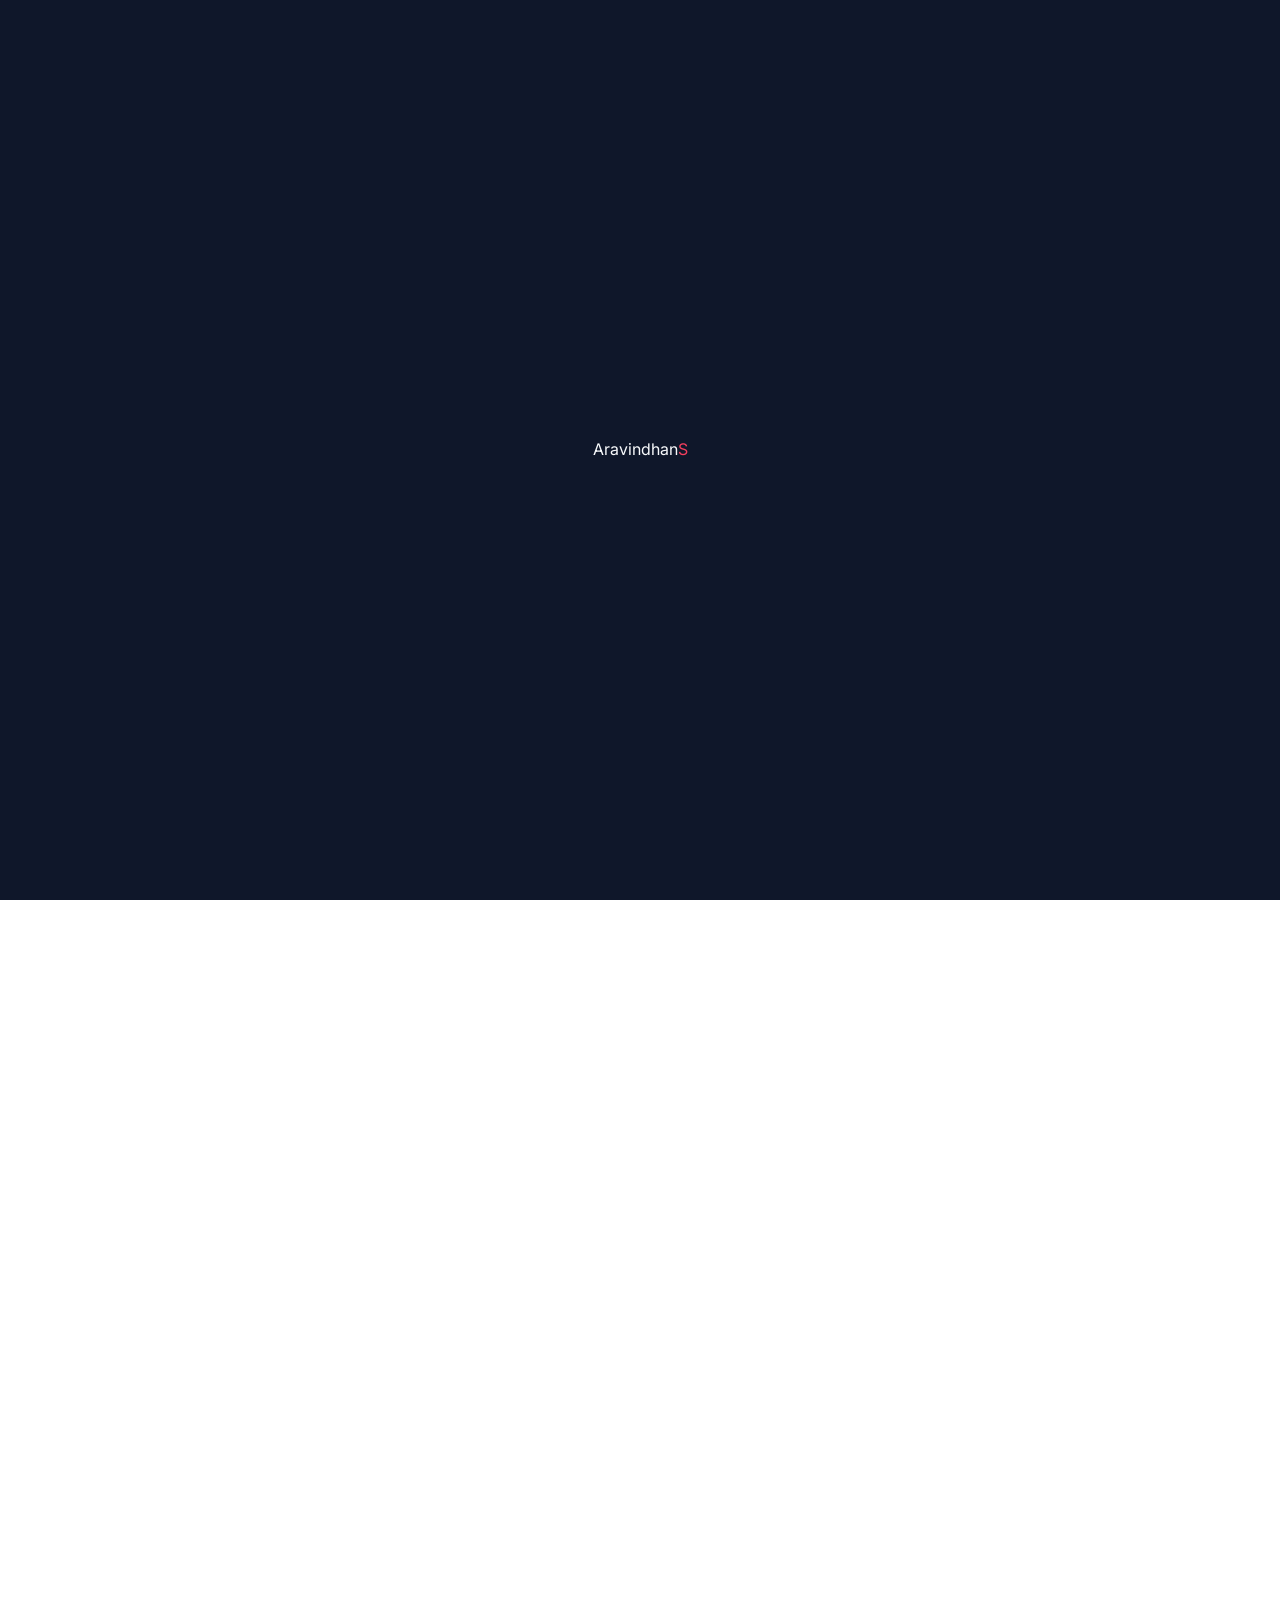
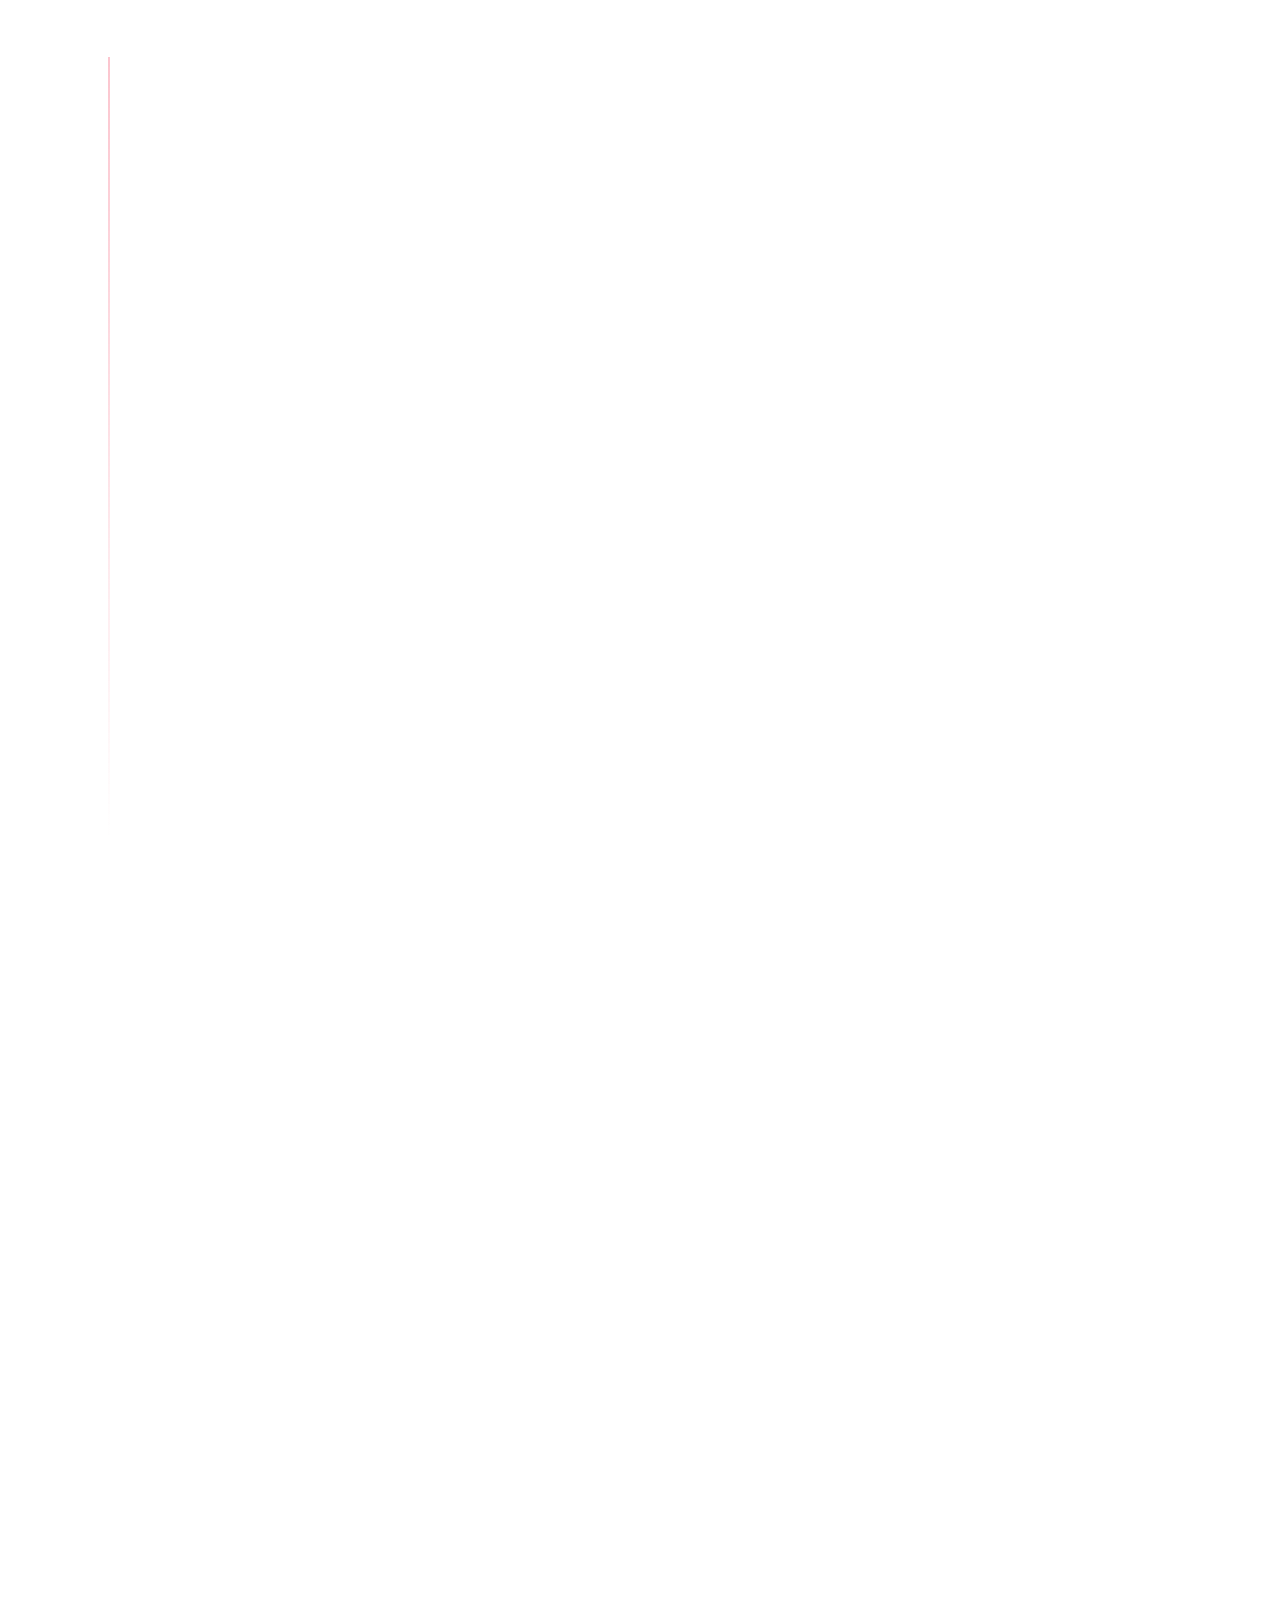
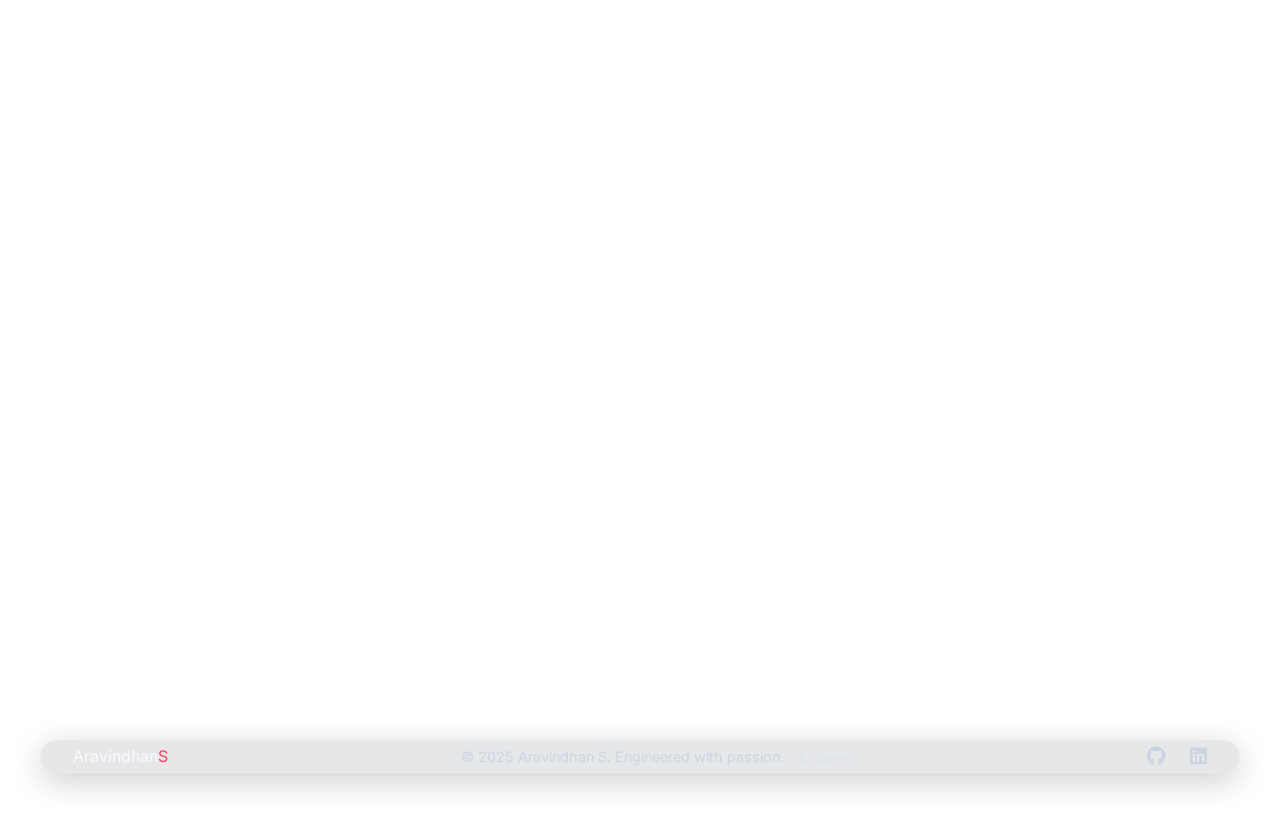
==== commit 2dc664dd: "feat: add image sequence assets and prototype file for scroll animation" ====
--- a/frontend/public/index.html
+++ b/frontend/public/index.html
@@ -36,6 +36,9 @@
 <div id="scrollProgress" class="scroll-progress-bar"></div>
 
 <body class="spatial-theme">
+    <!-- Scroll Animation Background -->
+    <canvas id="scroll-animation-bg" style="position: fixed; left: 50%; top: 50%; transform: translate(-50%, -50%); min-width: 100vw; min-height: 100vh; width: auto; height: auto; z-index: -2; object-fit: cover; opacity: 1; pointer-events: none; filter: contrast(1.05) saturate(1.1);"></canvas>
+
     <!-- Cinematic Preloader -->
     <div id="preloader" class="preloader">
         <div class="preloader-content">
@@ -924,6 +927,9 @@
 
     <!-- Features JavaScript -->
     <script src="./js/features.js"></script>
+
+    <!-- Scroll Animation Script -->
+    <script src="./js/scroll-animation.js"></script>
 </body>
 
 
--- a/frontend/public/css/style.css
+++ b/frontend/public/css/style.css
@@ -10,22 +10,22 @@
     /* Text */
     --text-primary: #f8fafc;
     --text-secondary: #cbd5e1;
-    --text-accent: #38bdf8;
+    --text-accent: #f43f5e;
 
     /* Ambient Lighting */
-    --ambient-glow: rgba(56, 189, 248, 0.15);
+    --ambient-glow: rgba(244, 63, 94, 0.15);
 
     /* Borders & Glass */
     --glass-border: rgba(255, 255, 255, 0.08);
-    --glass-border-hover: rgba(139, 92, 246, 0.6);
-    /* Vibrant purple hover */
+    --glass-border-hover: rgba(244, 63, 94, 0.6);
+    /* Vibrant red/rose hover */
     --glass-highlight: rgba(255, 255, 255, 0.1);
 
     /* Gradients */
-    --gradient-text: linear-gradient(135deg, #38bdf8 0%, #818cf8 50%, #e879f9 100%);
+    --gradient-text: linear-gradient(135deg, #f43f5e 0%, #f97316 50%, #fcd34d 100%);
     --gradient-bg-1: #0f172a;
-    --gradient-bg-2: #2e1065;
-    --gradient-bg-3: #172554;
+    --gradient-bg-2: #4c0519;
+    --gradient-bg-3: #431407;
     --gradient-bg-4: #020617;
 
     /* Fonts */
@@ -66,19 +66,13 @@
 }
 
 body {
-    background-color: var(--bg-base);
+    background-color: transparent;
     color: var(--text-primary);
     font-family: var(--font-body);
     line-height: 1.6;
     overflow-x: hidden;
     -webkit-font-smoothing: antialiased;
     -moz-osx-font-smoothing: grayscale;
-
-    /* Vibrant animated gradient background */
-    background: linear-gradient(-45deg, var(--gradient-bg-1), var(--gradient-bg-2), var(--gradient-bg-3), var(--gradient-bg-4));
-    background-size: 400% 400%;
-    animation: gradientBG 15s ease infinite;
-    background-attachment: fixed;
 }
 
 @keyframes gradientBG {
@@ -165,15 +159,15 @@
 
 /* ==================== Dynamic Panels (Glassmorphism) ==================== */
 .glass-panel {
-    background: rgba(255, 255, 255, 0.03);
-    backdrop-filter: blur(24px);
-    -webkit-backdrop-filter: blur(24px);
+    background: rgba(15, 23, 42, 0.15); /* More transparent */
+    backdrop-filter: blur(8px); /* Reduced blur to see background better */
+    -webkit-backdrop-filter: blur(8px);
     border: 1px solid rgba(255, 255, 255, 0.1);
     border-radius: var(--border-radius);
     position: relative;
     overflow: hidden;
     transition: all 0.4s cubic-bezier(0.175, 0.885, 0.32, 1.275);
-    box-shadow: 0 8px 32px 0 rgba(0, 0, 0, 0.37), inset 0 1px 1px rgba(255, 255, 255, 0.1);
+    box-shadow: 0 8px 32px 0 rgba(0, 0, 0, 0.3), inset 0 1px 1px rgba(255, 255, 255, 0.05);
 }
 
 /* Glow Tracking Border */
@@ -212,12 +206,12 @@
 }
 
 .glass-panel-nav {
-    background: rgba(15, 23, 42, 0.4);
-    backdrop-filter: blur(30px);
-    -webkit-backdrop-filter: blur(30px);
+    background: rgba(15, 23, 42, 0.1); /* More transparent */
+    backdrop-filter: blur(10px); /* Reduced blur */
+    -webkit-backdrop-filter: blur(10px);
     border: 1px solid rgba(255, 255, 255, 0.08);
     border-radius: 100px;
-    box-shadow: 0 8px 32px 0 rgba(0, 0, 0, 0.3), inset 0 1px 1px rgba(255, 255, 255, 0.05);
+    box-shadow: 0 8px 32px 0 rgba(0, 0, 0, 0.2), inset 0 1px 1px rgba(255, 255, 255, 0.05);
 }
 
 .tilt-card {
@@ -463,10 +457,17 @@
 
 .hero-content {
     max-width: 900px;
-    text-align: center;
+    text-align: left;
     display: flex;
     flex-direction: column;
-    align-items: center;
+    align-items: flex-start;
+}
+
+.hero-actions {
+    display: flex;
+    gap: 1rem;
+    flex-wrap: wrap;
+    justify-content: flex-start;
 }
 
 .hero-badge {
@@ -1122,14 +1123,14 @@
     --bg-surface-elevated: rgba(230, 235, 245, 0.9);
     --text-primary: #0f172a;
     --text-secondary: #475569;
-    --text-accent: #0284c7;
+    --text-accent: #e11d48;
     --glass-border: rgba(0, 0, 0, 0.1);
-    --glass-border-hover: rgba(99, 102, 241, 0.5);
+    --glass-border-hover: rgba(244, 63, 94, 0.5);
     --glass-highlight: rgba(0, 0, 0, 0.05);
-    --ambient-glow: rgba(2, 132, 199, 0.1);
-    --gradient-bg-1: #dbeafe;
-    --gradient-bg-2: #ede9fe;
-    --gradient-bg-3: #e0f2fe;
+    --ambient-glow: rgba(225, 29, 72, 0.1);
+    --gradient-bg-1: #ffe4e6;
+    --gradient-bg-2: #ffedd5;
+    --gradient-bg-3: #fef3c7;
     --gradient-bg-4: #f0fdf4;
 }
 
@@ -1487,17 +1488,37 @@
    Feature CSS — Recruiter-Attracting Features
    ============================================= */
 
-/* Hero Container: two columns on desktop */
+/* Hero Container: Push content to edges to clear the center portrait */
 .hero-container {
-    display: grid;
-    grid-template-columns: 1fr 1fr;
+    max-width: 1600px;
+    width: 100%;
+    display: flex;
+    justify-content: space-between;
+    align-items: center;
     gap: 2rem;
-    align-items: center;
+}
+
+.hero-container .hero-content {
+    flex: 0 1 50%;
+    max-width: 650px;
+}
+
+.hero-container .terminal-widget {
+    flex: 0 1 450px;
 }
 
 @media(max-width: 900px) {
     .hero-container {
-        grid-template-columns: 1fr;
+        flex-direction: column;
+        justify-content: center;
+        text-align: center;
+    }
+    .hero-container .hero-content {
+        align-items: center;
+        text-align: center;
+    }
+    .hero-actions {
+        justify-content: center;
     }
 }
 
